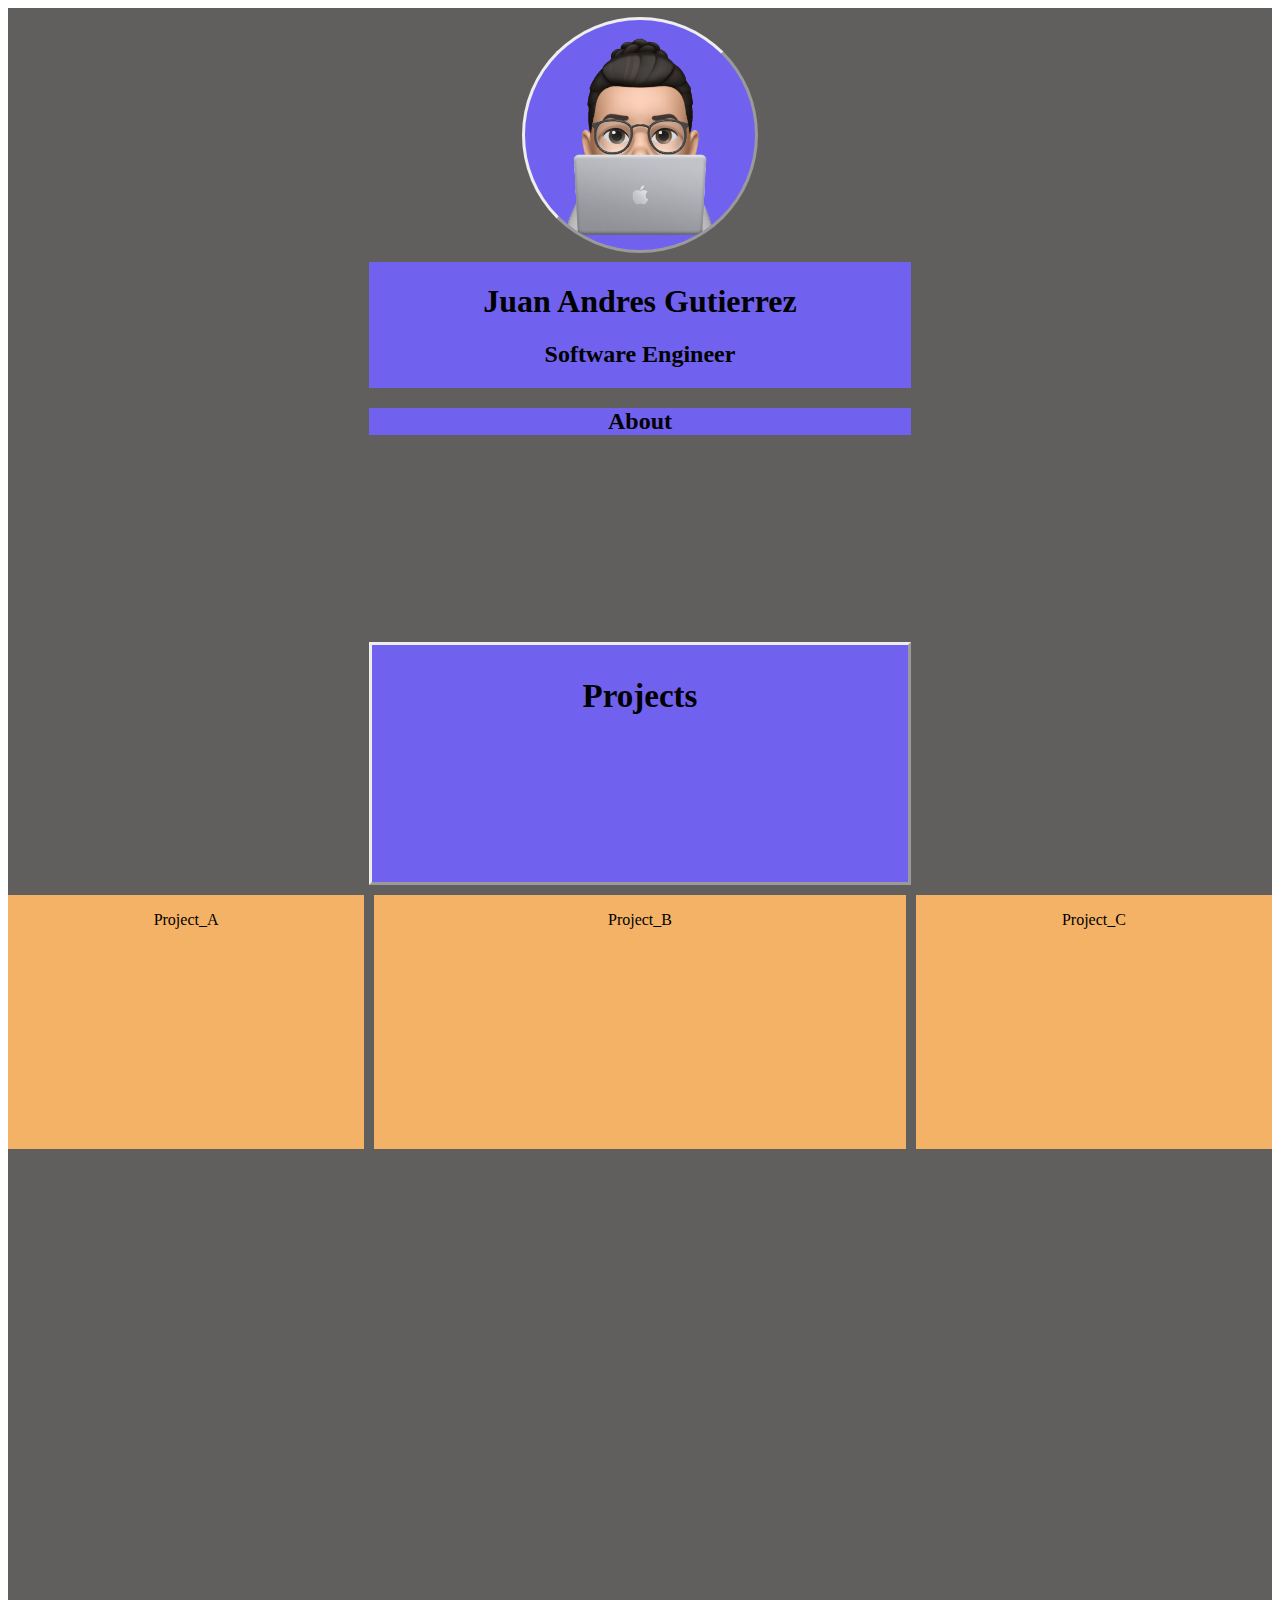
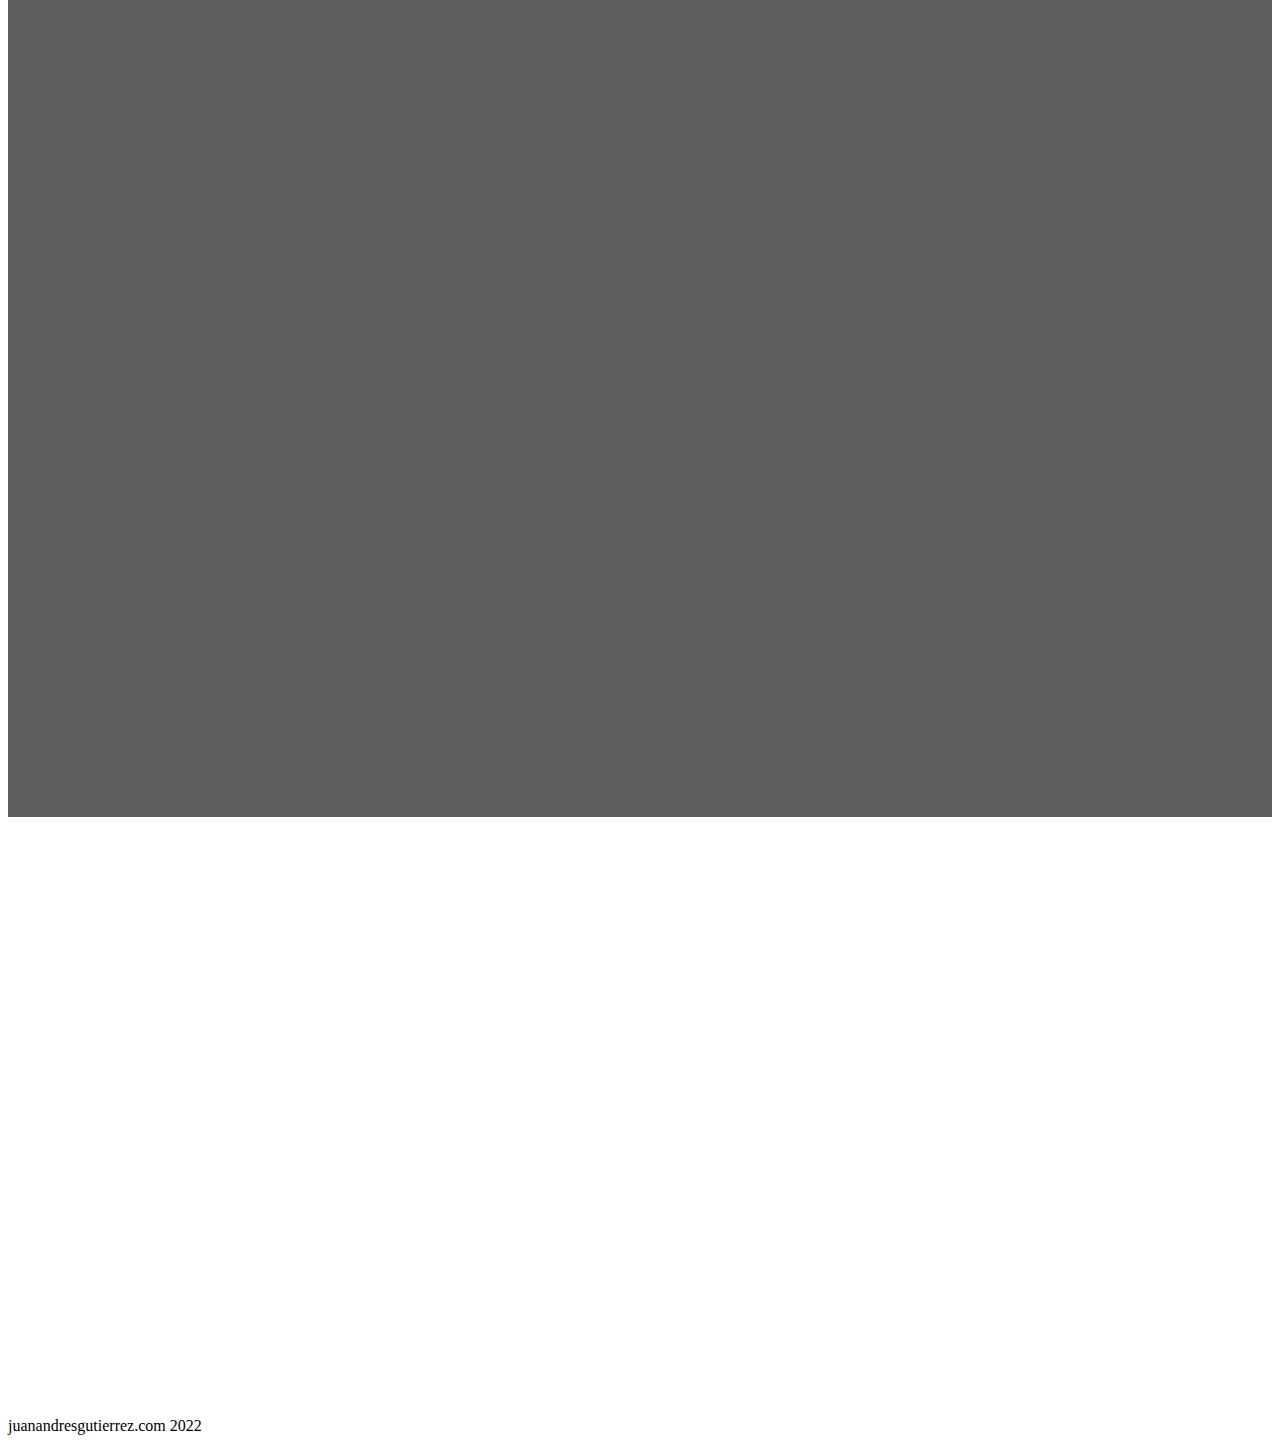
==== index.html @ ee08c2af "project-update 12:22am" ====
<!DOCTYPE html>
<html lang="en">
  <head>
    <meta charset="UTF-8" />
    <meta http-equiv="X-UA-Compatible" content="IE=edge" />
    <meta name="viewport" content="width=device-width, initial-scale=1.0" />
    <!-- fontawesome link -->
    <link rel="stylesheet" href="https://use.fontawesome.com/releases/v5.2.0/css/all.css" />
    <link rel="stylesheet" href="https://maxcdn.bootstrapcdn.com/font-awesome/4.7.0/css/font-awesome.min.css" />
    <link rel="stylesheet" href="style.css" />
    <link rel="stylesheet" href="responsive.css" />

    <title>Juan Andres</title>
  </head>
  <body>
    <!-- Create NavBar -->
    <header>
      <nav class="navbar">
        <li class="navbutton">Projects</li>
        <li class="navbutton">About</li>
        <li class="navbutton">Contact</li>
      </nav>
      <i class="fas fa-bars fa-2x"></i>
    </header>

    <main class="main-content">
      <!-- Profile Photo goes here. -->
      <div class="imagecontainer">
        <img src="images/memoji.png" alt="Avatar" />
      </div>
      <!-- Banner with Name and Title. -->
      <div class="namebanner">
        <h1 class="name">Juan Andres Gutierrez</h1>
        <h2 class="seititle">Software Engineer</h2>
      </div>
      <div class="aboutcontainer"><h2 class="about">About</h2></div>

      <div class="projectsbox">
        <h3>Projects</h3>
      </div>
      <div class="project1">
        <p>Project_A</p>
      </div>
      <div class="project2">
        <p>Project_B</p>
      </div>
      <div class="project3">
        <p>Project_C</p>
      </div>
    </main>
    <footer>juanandresgutierrez.com <span>2022</span></footer>
    <script
      src="https://code.jquery.com/jquery-3.6.0.slim.min.js"
      integrity="sha256-u7e5khyithlIdTpu22PHhENmPcRdFiHRjhAuHcs05RI="
      crossorigin="anonymous"
    ></script>
  </body>
</html>
---- style.css ----
/* My Color Palette  */

body {
  --lavender-blue: #cbc5eaff;
  --medium-slate-blue: #7161efff;
  --davys-grey: #605f5eff;
  --maize-crayola: #ffcf56ff;
  --mellow-apricot: #f4b266ff;
}
header {
  margin: 1px;
}
/* Navigation Bar */
.navbar {
  background-color: var(--medium-slate-blue);
  font-size: 20px;
  display: flex;
  flex-direction: row;
  text-align: center;
  list-style: none;
}
li {
  margin: 10px;
  padding-left: 3px;
  padding-right: 3px;
  background-color: var(--mellow-apricot);
}

/* Main container */

main {
  background-color: var(--davys-grey);
  display: grid;
  grid-template-columns: 2fr 3fr 2fr;
  grid-template-rows: 2fr 1fr 2fr 2fr 2fr 2fr 2fr 2fr 2fr 2fr;
  margin-bottom: 600px;
}
/* *****************************************/
/* Image Container. */
img {
  border-style: outset;
  border-radius: 50%;
  height: 230px;
  background-color: var(--medium-slate-blue);
}
.imagecontainer {
  grid-column: 2 / 3;
  grid-row: 1 / 2;
  display: flex;
  justify-content: center;
  align-items: center;
}
/* ***********************Banner********************* */
.namebanner {
  grid-column: 2 / 3;
  grid-row: 2 / 3;
  text-align: center;
  background-color: var(--medium-slate-blue);
}

/* *********************About*********************** */
.aboutcontainer {
  grid-column: 2 / 3;
  grid-row: 3 / 4;
}
.about {
  text-align: center;
  background-color: var(--medium-slate-blue);
}
/* **********************Project Section************** */
.projectsbox {
  grid-column: 2 / 3;
  grid-row: 4 / 5;
  text-align: center;
  background-color: var(--medium-slate-blue);
  border-style: outset;
  margin-bottom: 10px;
}

h3 {
  font-size: 33px;
}
.project1 {
  grid-column: 1 / 2;
  grid-row: 5 / 6;
  text-align: center;
  background-color: var(--mellow-apricot);
  margin-right: 5px;
}

.project2 {
  grid-column: 2 / 3;
  grid-row: 5 / 6;
  text-align: center;
  background-color: var(--mellow-apricot);
  margin-left: 5px;
  margin-right: 5px;
}
.project3 {
  grid-column: 3 / 4;
  grid-row: 5 / 6;
  text-align: center;
  background-color: var(--mellow-apricot);
  margin-left: 5px;
}
/* ******************************************************** */
/* Famburguer */
 .navbar{
    display: none;

 }
 i.fas.fa-bars{
  display: none;
}
---- responsive.css ----
/* responsive */

/* MOBILE  */
@media screen and (max-width: 425px) {
  .main-content .project1 {
    grid-column: 2 / 3;
    grid-row: 5/ 6;
    margin-right: 0px;
    margin-bottom: 5px;
  }
  .main-content .project2 {
    grid-column: 2 / 3;
    grid-row: 6 / 7;
    margin-left: 0px;
    margin-right: 0px;
    margin-top: 5px;
    margin-bottom: 5px;
  }
  .main-content .project3 {
    grid-column: 2 / 3;
    grid-row: 7/ 8;
    margin-left: 0px;
    margin-top: 5px;
  }
  
i.fas.fa-bars {
    display: block;
  }
  
  .navbar {
    display: none;
  }

/* closing tag */
}
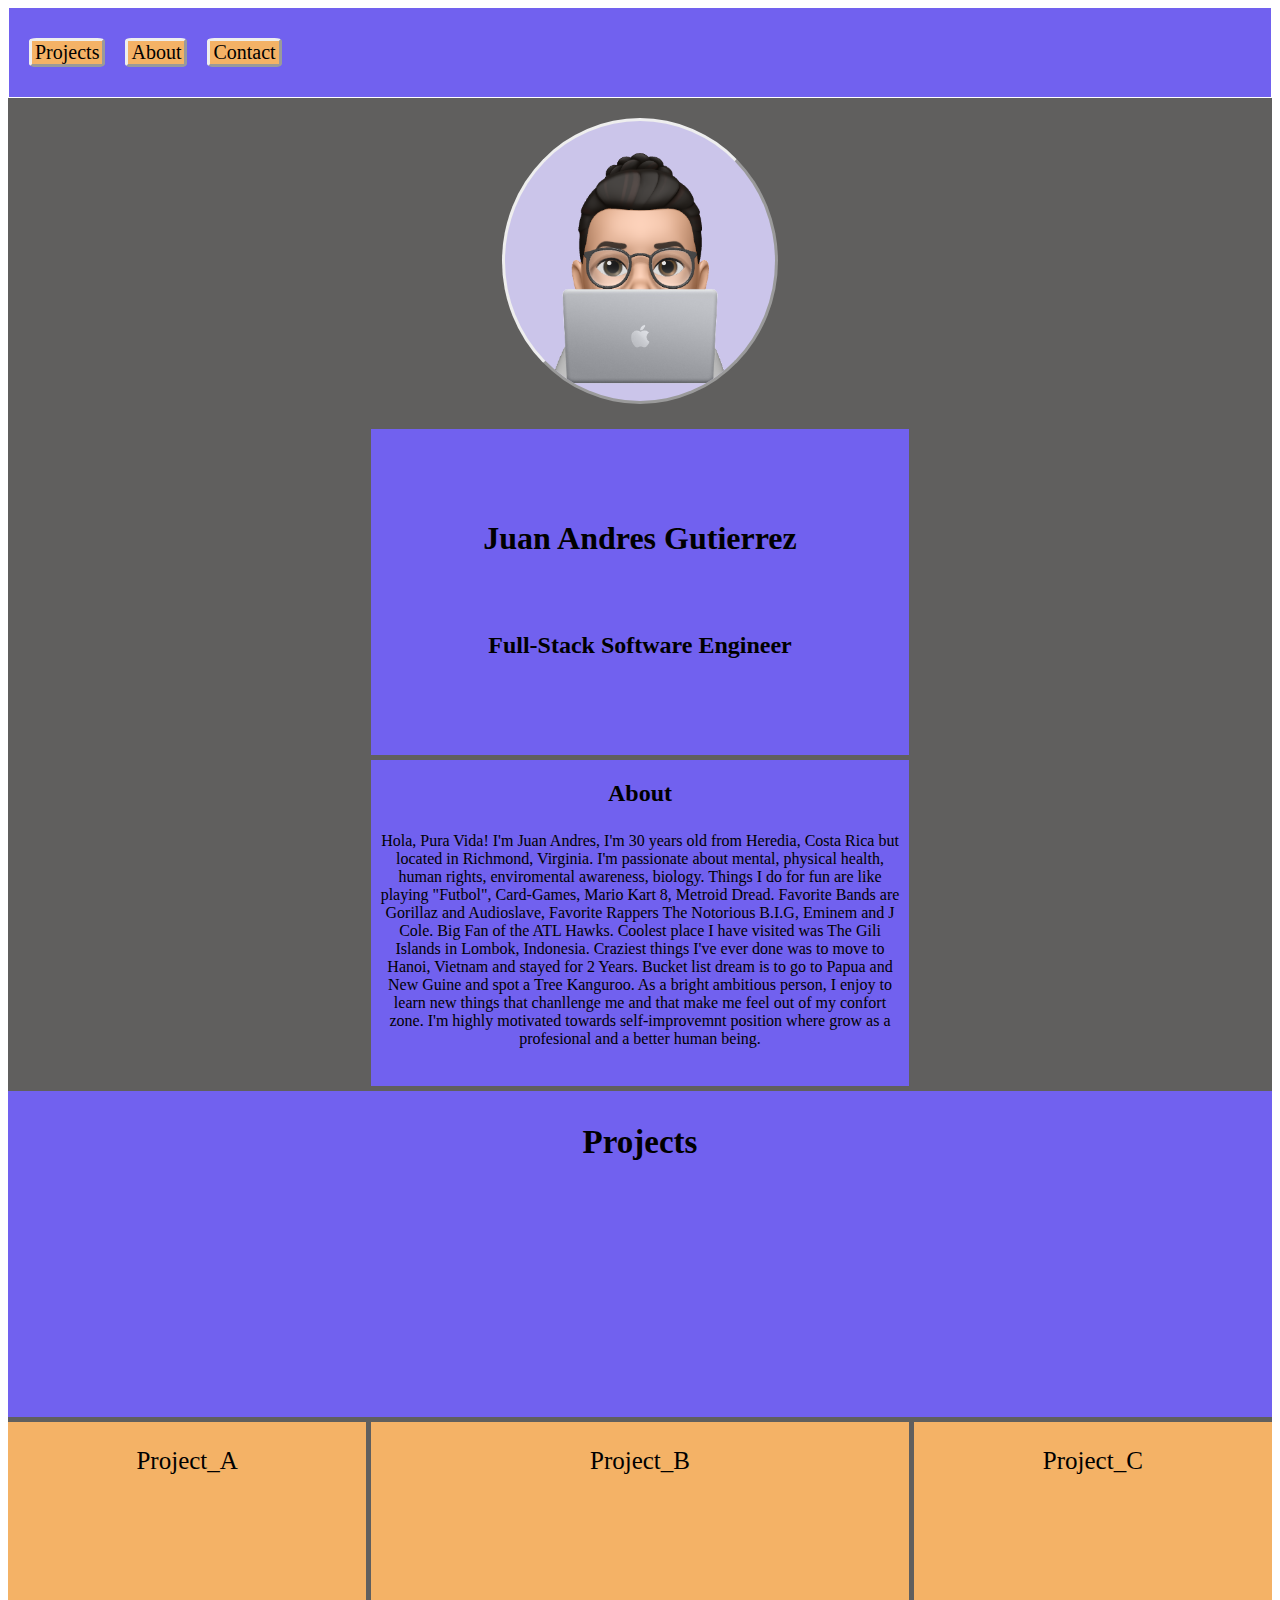
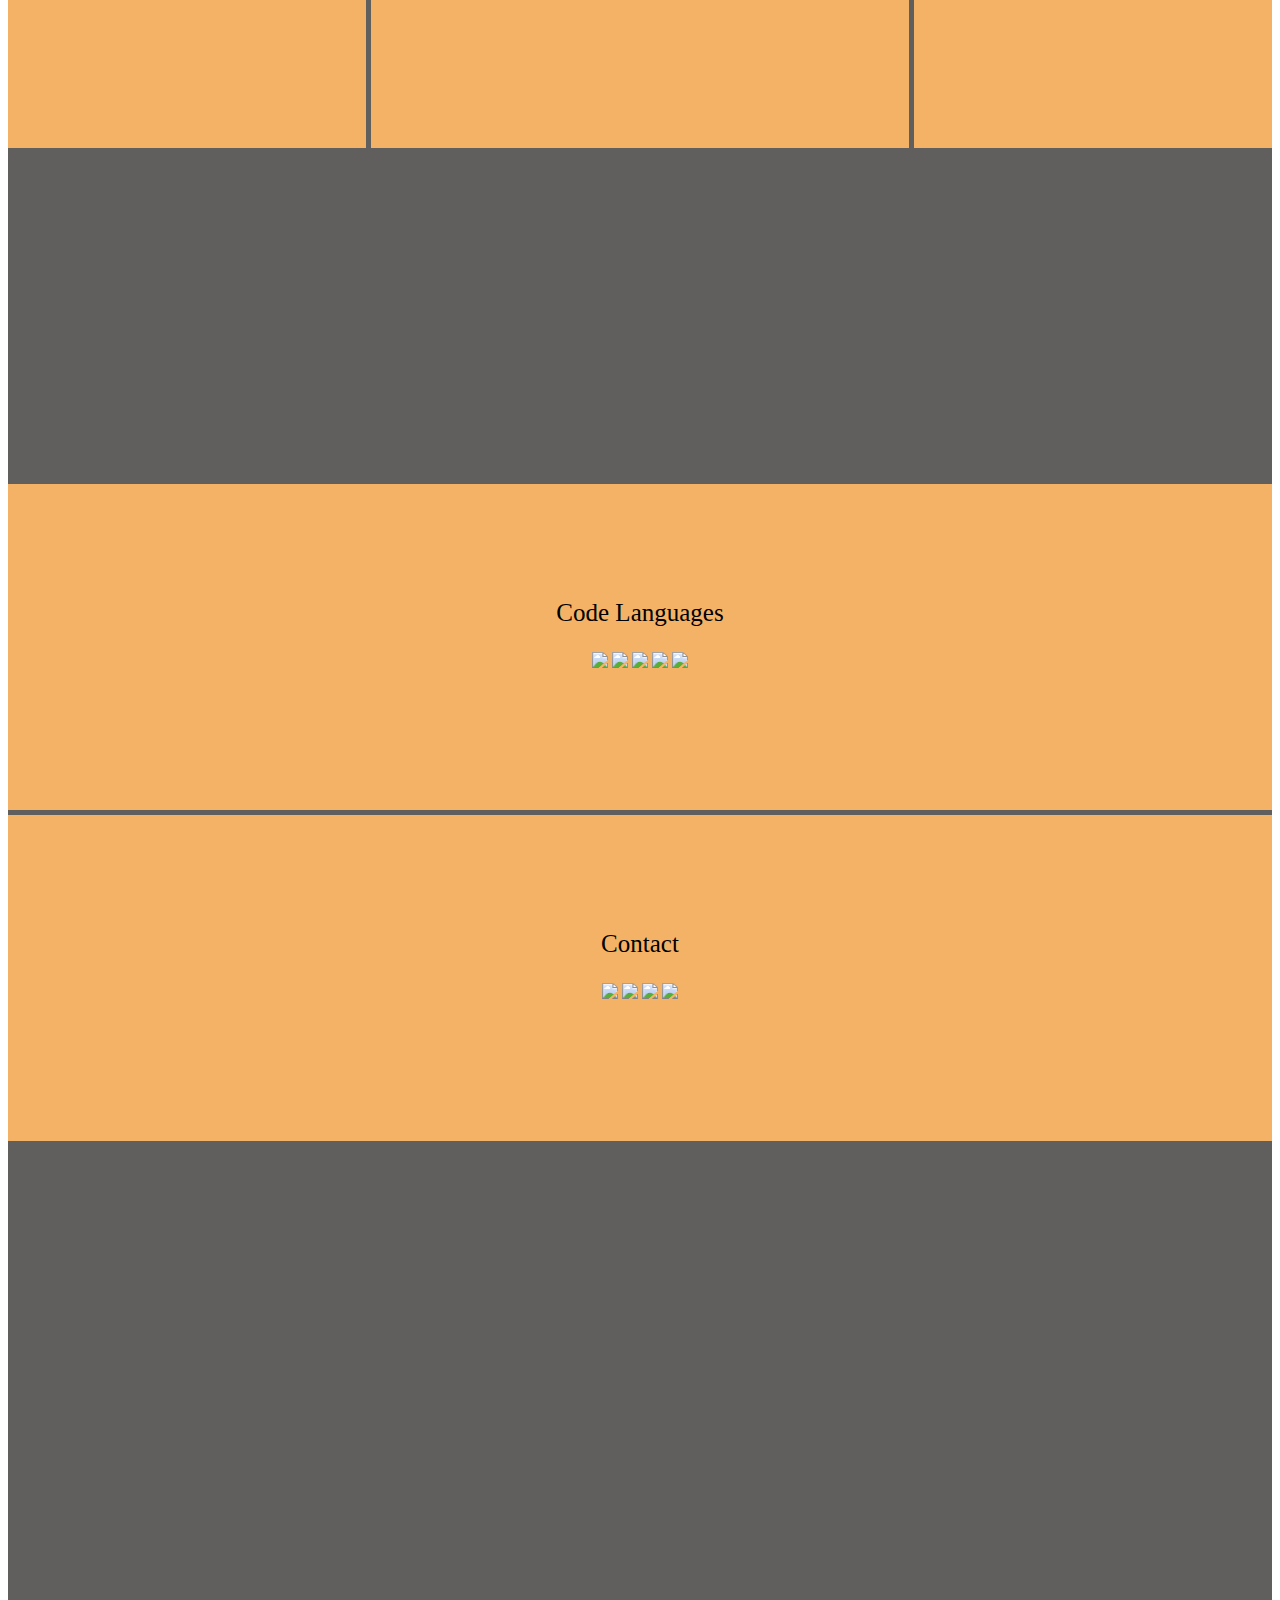
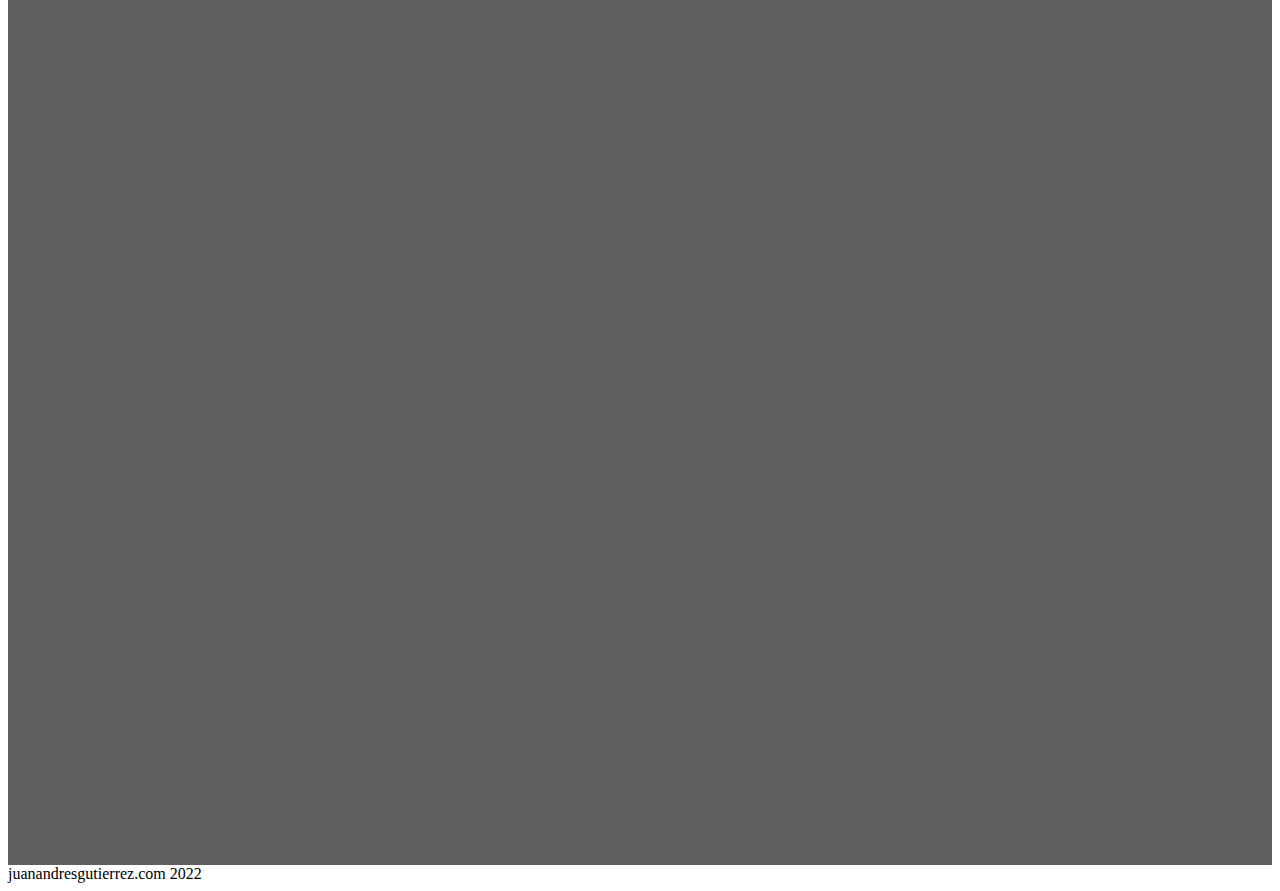
==== commit b4d11e42: "fileupdate230am" ====
--- a/index.html
+++ b/index.html
@@ -4,9 +4,19 @@
     <meta charset="UTF-8" />
     <meta http-equiv="X-UA-Compatible" content="IE=edge" />
     <meta name="viewport" content="width=device-width, initial-scale=1.0" />
+    <!-- Font Links -->
+<link rel="preconnect" href="https://fonts.googleapis.com">
+<link rel="preconnect" href="https://fonts.gstatic.com" crossorigin>
+<link href="https://fonts.googleapis.com/css2?family=Londrina+Shadow&display=swap" rel="stylesheet">
     <!-- fontawesome link -->
-    <link rel="stylesheet" href="https://use.fontawesome.com/releases/v5.2.0/css/all.css" />
-    <link rel="stylesheet" href="https://maxcdn.bootstrapcdn.com/font-awesome/4.7.0/css/font-awesome.min.css" />
+    <link
+      rel="stylesheet"
+      href="https://use.fontawesome.com/releases/v5.2.0/css/all.css"
+    />
+    <link
+      rel="stylesheet"
+      href="https://maxcdn.bootstrapcdn.com/font-awesome/4.7.0/css/font-awesome.min.css"
+    />
     <link rel="stylesheet" href="style.css" />
     <link rel="stylesheet" href="responsive.css" />
 
@@ -26,15 +36,21 @@
     <main class="main-content">
       <!-- Profile Photo goes here. -->
       <div class="imagecontainer">
-        <img src="images/memoji.png" alt="Avatar" />
+        <img id="memoji" src="images/memoji.png" alt="Avatar" />
       </div>
       <!-- Banner with Name and Title. -->
       <div class="namebanner">
         <h1 class="name">Juan Andres Gutierrez</h1>
-        <h2 class="seititle">Software Engineer</h2>
+        <h2 class="seititle">Full-Stack Software Engineer</h2>
       </div>
-      <div class="aboutcontainer"><h2 class="about">About</h2></div>
-
+      <!-- About Section -->
+      <div class="aboutcontainer">
+        <h2 class="about">About</h2>
+        <p class="about-content">
+          Hola, Pura Vida! I'm Juan Andres, I'm 30 years old from Heredia, Costa Rica but located in Richmond, Virginia. I'm passionate about mental, physical health, human rights, enviromental awareness, biology. Things I do for fun are like playing "Futbol", Card-Games, Mario Kart 8, Metroid Dread. Favorite Bands are Gorillaz and Audioslave, Favorite Rappers The Notorious B.I.G, Eminem and J Cole. Big Fan of the ATL Hawks. Coolest place I have visited was The Gili Islands in Lombok, Indonesia. Craziest things I've ever done was to move to Hanoi, Vietnam and stayed for 2 Years. Bucket list dream is to go to Papua and New Guine and spot a Tree Kanguroo. As a bright ambitious person, I enjoy to learn new things that chanllenge me and that make me feel out of my confort zone. I'm highly motivated towards self-improvemnt position where grow as a profesional and a better human being. 
+          </p>
+      </div>
+      <!-- Projects Section -->
       <div class="projectsbox">
         <h3>Projects</h3>
       </div>
@@ -47,7 +63,30 @@
       <div class="project3">
         <p>Project_C</p>
       </div>
+      <!-- Skills Section and Icons. -->
+      <div class="toolbox-container">
+        <p class="toolbox">Code Languages</p>
+        <img class="css" src="images/css.png">
+        <img class="html" src="images/html.png">
+        <img class="jquery" src="images/jquery.png">
+        <img class="javascript" src="images/javascript1.png">
+        <img class="translation" src="images/translation1.png">
+
+
+
+      </div>
+      <!-- Contact and Social Media Icons. -->
+
+      <div class="contact-container">
+        <p class="contact">Contact</p>
+        <img class="contact-icon" src="images/smartphone.png"></i>
+    
+      <img  class="contact-icon" src="images/gmail.png"></i>
+      <img class="linkedin" src="images/linkedin.png">
+      <img class="github" src="images/github.png">
+      </div>
     </main>
+
     <footer>juanandresgutierrez.com <span>2022</span></footer>
     <script
       src="https://code.jquery.com/jquery-3.6.0.slim.min.js"
--- a/style.css
+++ b/style.css
@@ -1,5 +1,6 @@
+
+                                                                          /* MOBILE DEFAULT DESIGN*/
 /* My Color Palette  */
-
 body {
   --lavender-blue: #cbc5eaff;
   --medium-slate-blue: #7161efff;
@@ -9,39 +10,44 @@
 }
 header {
   margin: 1px;
+  background-color: var(--medium-slate-blue);
+  padding-top: 10px;
+  padding-bottom: 10px;
 }
-/* Navigation Bar */
 .navbar {
   background-color: var(--medium-slate-blue);
   font-size: 20px;
-  display: flex;
+  display: none;
   flex-direction: row;
   text-align: center;
   list-style: none;
+  padding: 10px;
 }
+/* Navigation Bar Bottoms */
 li {
   margin: 10px;
   padding-left: 3px;
   padding-right: 3px;
   background-color: var(--mellow-apricot);
+  border-style: outset;
+  border-radius: 10%;
 }
-
-/* Main container */
-
-main {
-  background-color: var(--davys-grey);
-  display: grid;
-  grid-template-columns: 2fr 3fr 2fr;
-  grid-template-rows: 2fr 1fr 2fr 2fr 2fr 2fr 2fr 2fr 2fr 2fr;
-  margin-bottom: 600px;
+/* Hamburguer menu */
+.fa-bars{
+ color:var(--mellow-apricot);
+ font-size: 50px;
+ background-color: var(--medium-slate-blue);
+ padding: 10px
 }
 /* *****************************************/
 /* Image Container. */
-img {
+#memoji {
   border-style: outset;
   border-radius: 50%;
-  height: 230px;
-  background-color: var(--medium-slate-blue);
+  height: 30vh;
+  background-color: var(--lavender-blue);
+  height: 30vh;
+  padding-top: 10px;
 }
 .imagecontainer {
   grid-column: 2 / 3;
@@ -49,6 +55,8 @@
   display: flex;
   justify-content: center;
   align-items: center;
+  padding-top: 20px;
+  padding-bottom: 20px;
 }
 /* ***********************Banner********************* */
 .namebanner {
@@ -56,16 +64,28 @@
   grid-row: 2 / 3;
   text-align: center;
   background-color: var(--medium-slate-blue);
+  align-items: center;
+  font-family: 'Permanent Marker';
+  
 }
-
+.name{
+  padding-top: 70px;
+  height: 10vh;
+  
+}
 /* *********************About*********************** */
 .aboutcontainer {
   grid-column: 2 / 3;
   grid-row: 3 / 4;
+  background-color: var(--medium-slate-blue);
 }
 .about {
   text-align: center;
-  background-color: var(--medium-slate-blue);
+  
+}
+.about-content{
+  text-align: center;
+  padding: 5px;
 }
 /* **********************Project Section************** */
 .projectsbox {
@@ -73,45 +93,66 @@
   grid-row: 4 / 5;
   text-align: center;
   background-color: var(--medium-slate-blue);
-  border-style: outset;
-  margin-bottom: 10px;
+  grid-gap: 5px;
 }
 
 h3 {
   font-size: 33px;
 }
-.project1 {
-  grid-column: 1 / 2;
-  grid-row: 5 / 6;
-  text-align: center;
-  background-color: var(--mellow-apricot);
-  margin-right: 5px;
+
+
+/* Main Container */
+.main-content {
+  background-color: var(--davys-grey);
+  display: grid;
+  grid-template-columns: 2fr 3fr 2fr;
+  grid-template-rows: repeat(12, 2fr);
+  grid-gap: 5px;
 }
 
-.project2 {
+.project1 {
   grid-column: 2 / 3;
   grid-row: 5 / 6;
   text-align: center;
   background-color: var(--mellow-apricot);
-  margin-left: 5px;
-  margin-right: 5px;
+  font-size: 25px;
+}
+.project2 {
+  grid-column: 2 / 3;
+  grid-row: 6 / 7;
+  text-align: center;
+  background-color: var(--mellow-apricot);
+  font-size: 25px;
 }
 .project3 {
-  grid-column: 3 / 4;
-  grid-row: 5 / 6;
+  grid-column: 2 / 3;
+  grid-row: 7 / 8;
   text-align: center;
   background-color: var(--mellow-apricot);
-  margin-left: 5px;
+  font-size: 25px;
 }
-/* ******************************************************** */
-/* Famburguer */
- .navbar{
-    display: none;
-
- }
- i.fas.fa-bars{
-  display: none;
+/*<!-- Skills Section and Icons. --> */
+/* I need to add all the icons for the skills */
+.toolbox-container{
+  grid-column: 2 / 3;
+  grid-row: 8 / 9;
+  text-align: center;
+  background-color: var(--mellow-apricot);
+  padding-top: 20vh;
+} 
+.toolbox{
+ font-size: 25px;
 }
-
-
-
+.contact-container{
+  grid-column: 2 / 3;
+  grid-row: 9 / 10;
+  text-align: center;
+  background-color: var(--mellow-apricot);
+  padding-top: 20vh;
+}
+.contact{
+  font-size: 25px;
+}
+.contact-icon{
+  display: visible;
+}
--- a/responsive.css
+++ b/responsive.css
@@ -1,35 +1,53 @@
-/* responsive */
+/* This file contains all the responsive elements */
+/* TABLET */
+@media only screen and (min-width: 768px) {
+  /* HIDE THE HAMBURGER NAV BAR */
 
-/* MOBILE  */
-@media screen and (max-width: 425px) {
-  .main-content .project1 {
-    grid-column: 2 / 3;
-    grid-row: 5/ 6;
-    margin-right: 0px;
-    margin-bottom: 5px;
+  .navbar {
+    background-color: var(--medium-slate-blue);
+    font-size: 20px;
+    display: flex;
+    flex-direction: row;
+    text-align: center;
+    list-style: none;
   }
-  .main-content .project2 {
-    grid-column: 2 / 3;
-    grid-row: 6 / 7;
-    margin-left: 0px;
-    margin-right: 0px;
-    margin-top: 5px;
-    margin-bottom: 5px;
-  }
-  .main-content .project3 {
-    grid-column: 2 / 3;
-    grid-row: 7/ 8;
-    margin-left: 0px;
-    margin-top: 5px;
-  }
-  
-i.fas.fa-bars {
-    display: block;
-  }
-  
-  .navbar {
+  .fa-bars {
     display: none;
   }
+  .project1 {
+    grid-column: 1 / 2;
+    grid-row: 5 / 6;
+    grid-gap: 5px;
+  }
 
-/* closing tag */
-}+  .project2 {
+    grid-column: 2 / 3;
+    grid-row: 5 / 6;
+    text-align: center;
+    background-color: var(--mellow-apricot);
+    grid-gap: 5px;
+  }
+  .project3 {
+    grid-column: 3 / 4;
+    grid-row: 5 / 6;
+    text-align: center;
+    background-color: var(--mellow-apricot);
+    grid-gap: 5px;
+  }
+}
+/* DESKTOP */
+@media only screen and (min-width: 992px) {
+  .projectsbox {
+    grid-column: 1 / 4;
+  }
+  .toolbox-container {
+    grid-column: 1 / 4;
+    grid-row: 7 / 8;
+    padding-top: 10vh;
+  }
+  .contact-container {
+    grid-column: 1 / 4;
+    grid-row: 8 / 9;
+    padding-top: 10vh;
+  }
+}
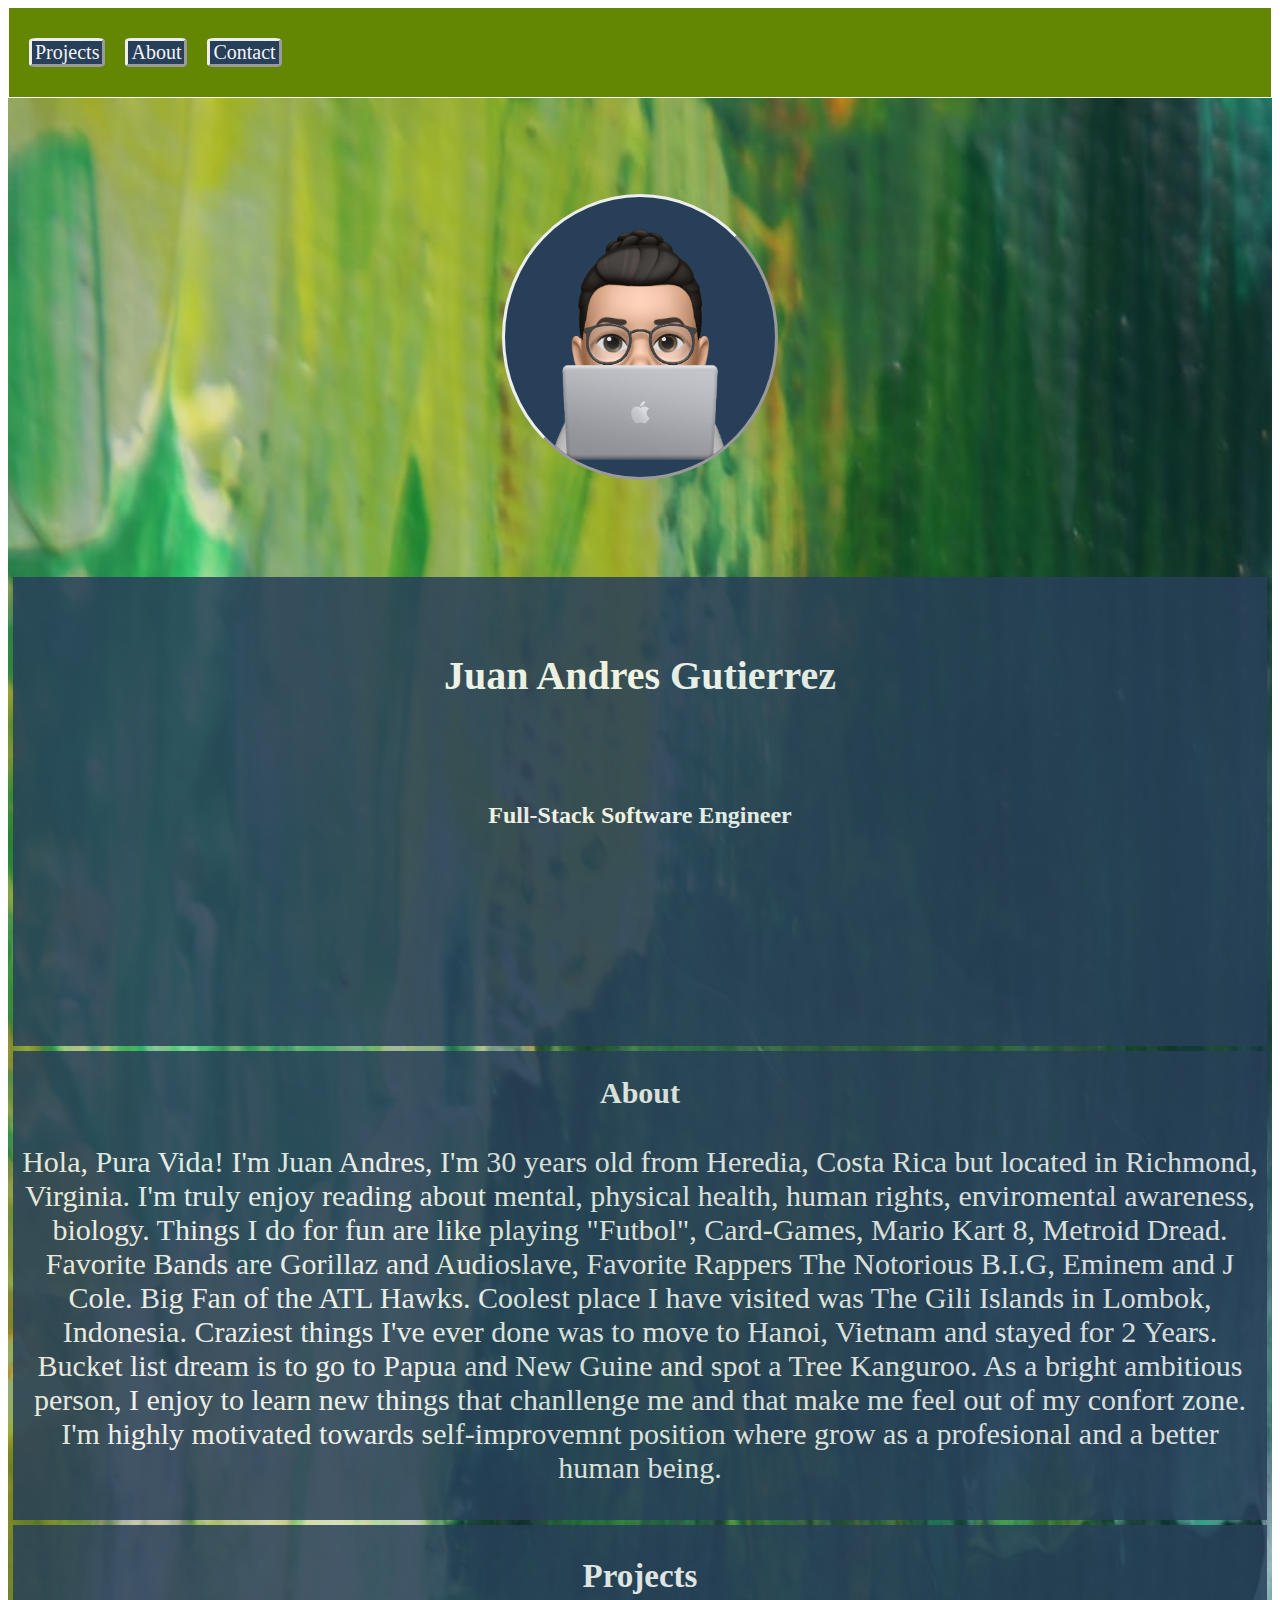
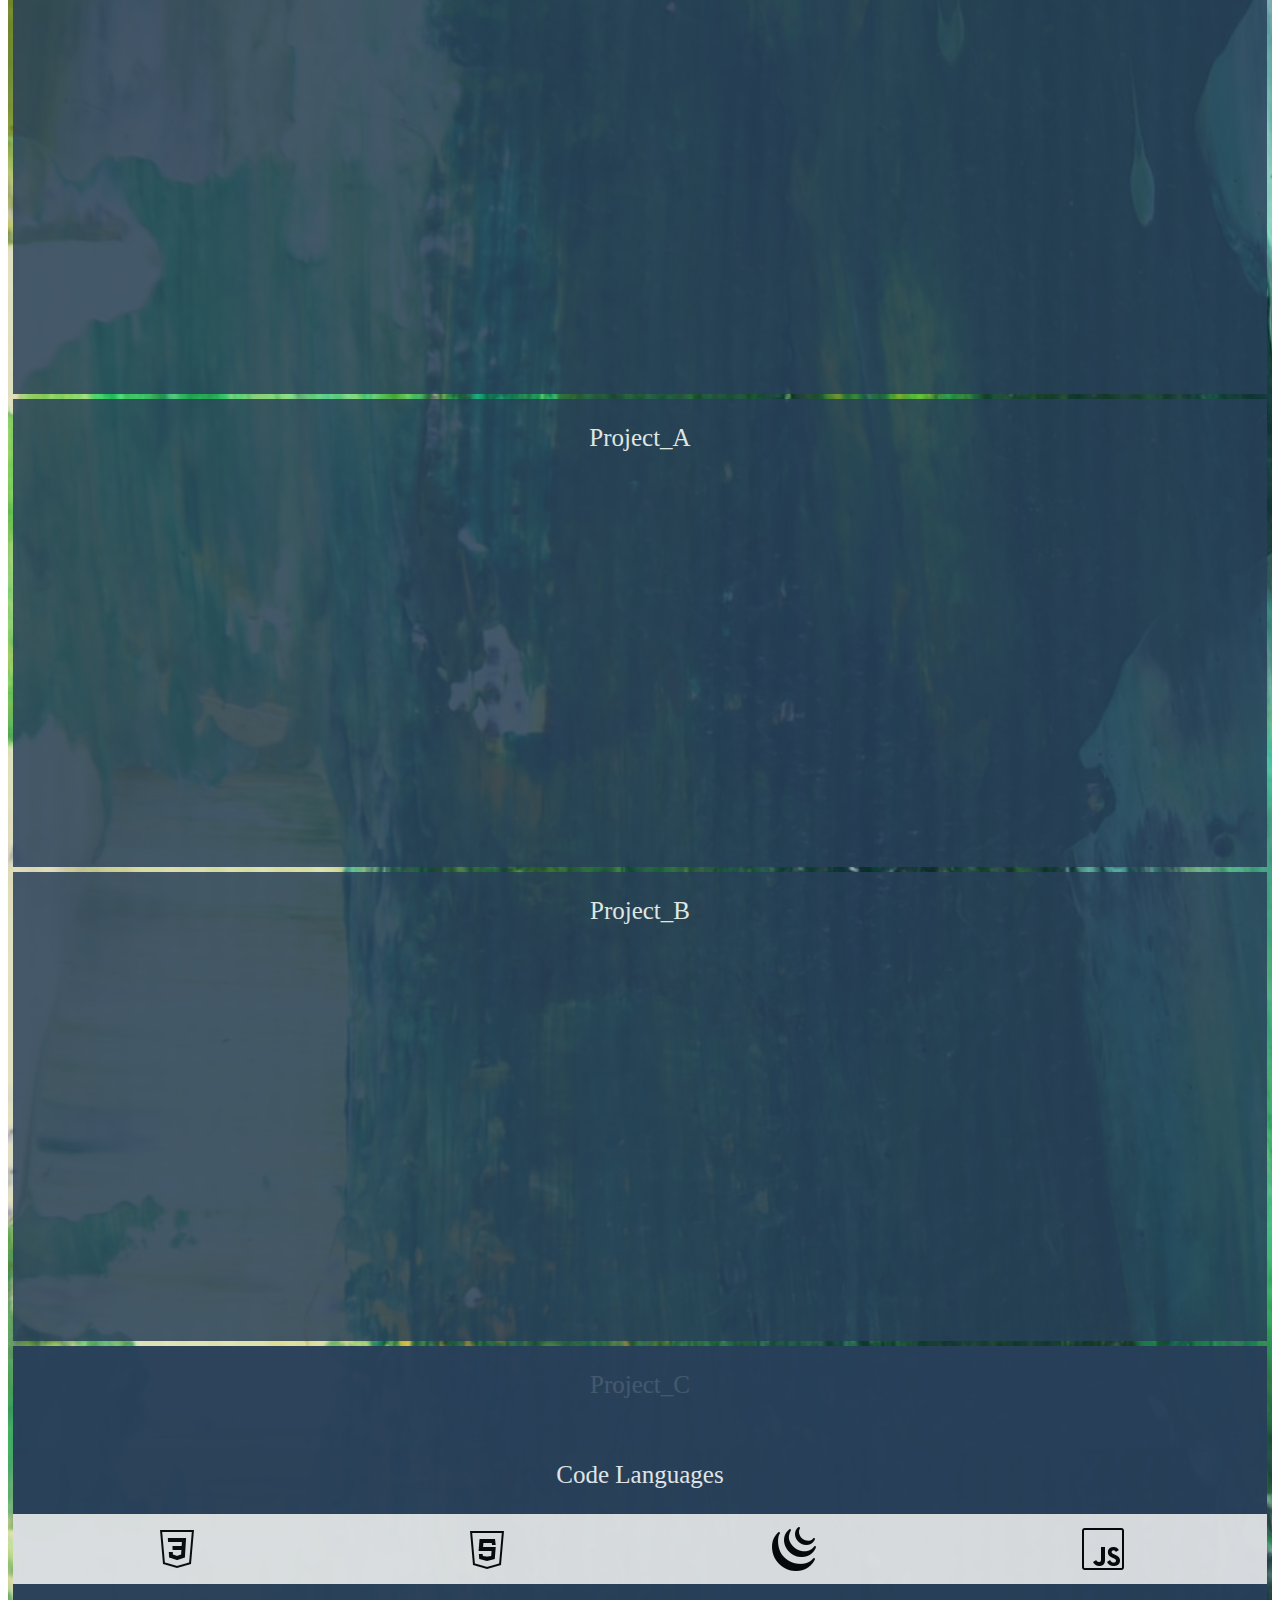
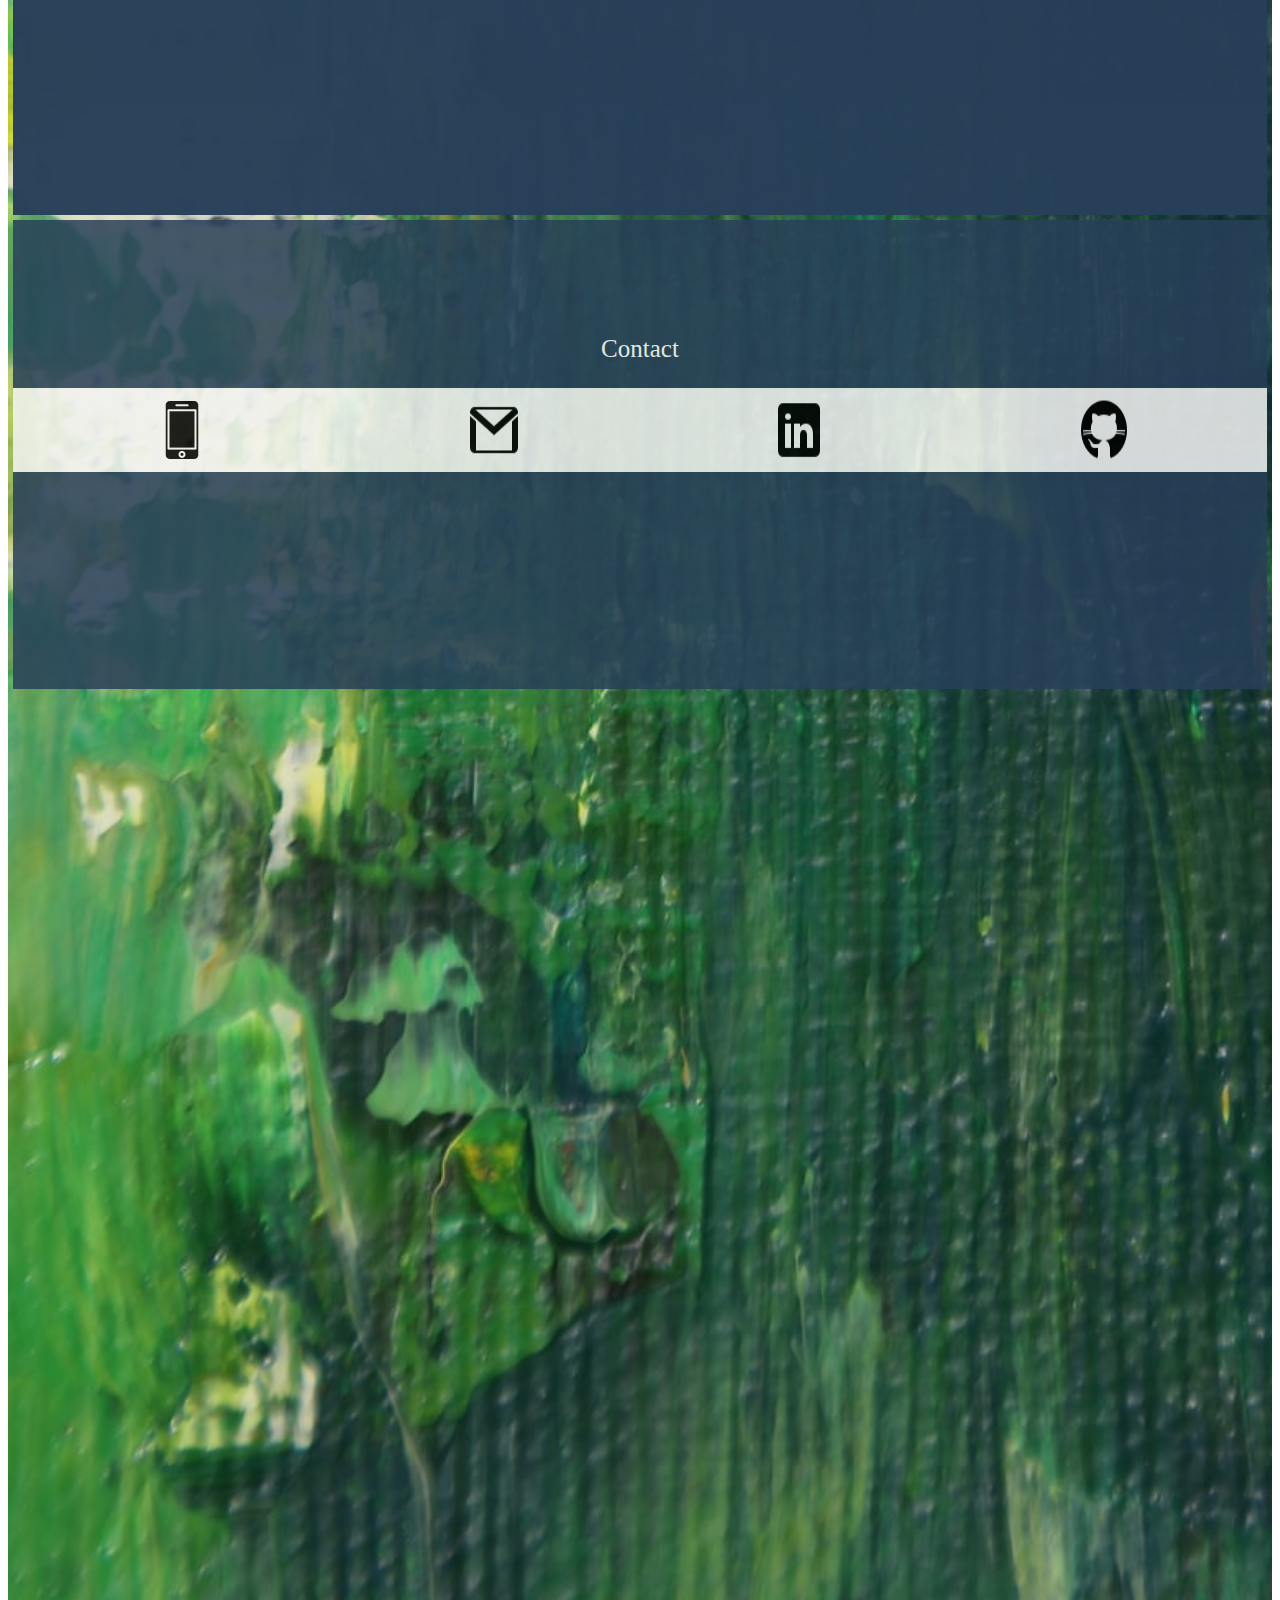
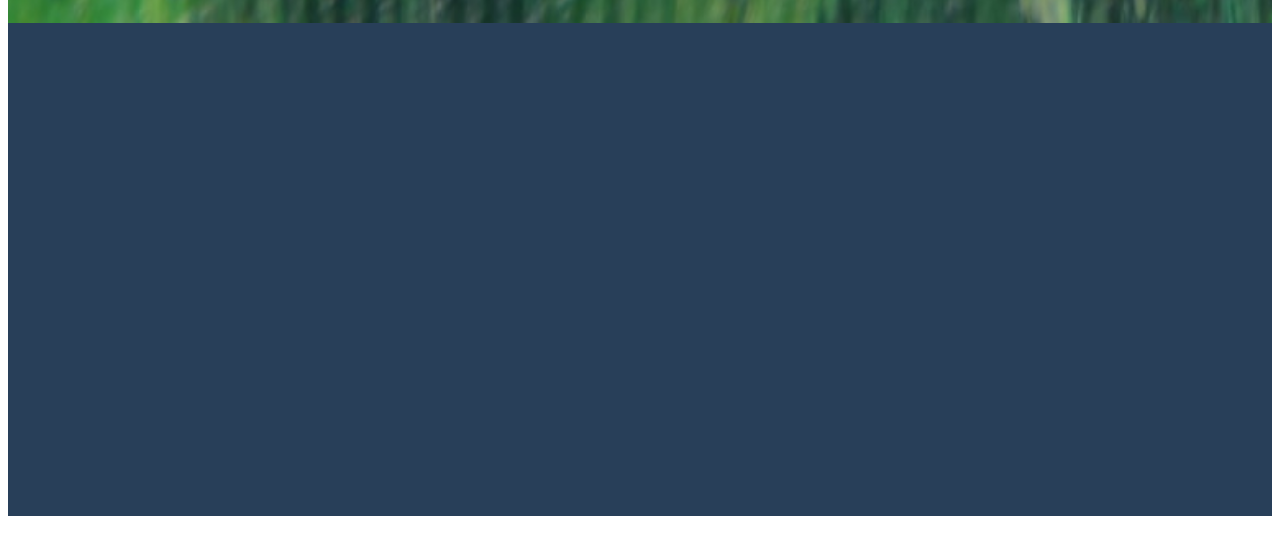
==== commit a9bd9426: "initial-commit" ====
--- a/index.html
+++ b/index.html
@@ -5,9 +5,8 @@
     <meta http-equiv="X-UA-Compatible" content="IE=edge" />
     <meta name="viewport" content="width=device-width, initial-scale=1.0" />
     <!-- Font Links -->
-<link rel="preconnect" href="https://fonts.googleapis.com">
-<link rel="preconnect" href="https://fonts.gstatic.com" crossorigin>
-<link href="https://fonts.googleapis.com/css2?family=Londrina+Shadow&display=swap" rel="stylesheet">
+    
+
     <!-- fontawesome link -->
     <link
       rel="stylesheet"
@@ -23,7 +22,8 @@
     <title>Juan Andres</title>
   </head>
   <body>
-    <!-- Create NavBar -->
+    
+     <!-- Create NavBar -->
     <header>
       <nav class="navbar">
         <li class="navbutton">Projects</li>
@@ -34,6 +34,7 @@
     </header>
 
     <main class="main-content">
+      
       <!-- Profile Photo goes here. -->
       <div class="imagecontainer">
         <img id="memoji" src="images/memoji.png" alt="Avatar" />
@@ -47,7 +48,7 @@
       <div class="aboutcontainer">
         <h2 class="about">About</h2>
         <p class="about-content">
-          Hola, Pura Vida! I'm Juan Andres, I'm 30 years old from Heredia, Costa Rica but located in Richmond, Virginia. I'm passionate about mental, physical health, human rights, enviromental awareness, biology. Things I do for fun are like playing "Futbol", Card-Games, Mario Kart 8, Metroid Dread. Favorite Bands are Gorillaz and Audioslave, Favorite Rappers The Notorious B.I.G, Eminem and J Cole. Big Fan of the ATL Hawks. Coolest place I have visited was The Gili Islands in Lombok, Indonesia. Craziest things I've ever done was to move to Hanoi, Vietnam and stayed for 2 Years. Bucket list dream is to go to Papua and New Guine and spot a Tree Kanguroo. As a bright ambitious person, I enjoy to learn new things that chanllenge me and that make me feel out of my confort zone. I'm highly motivated towards self-improvemnt position where grow as a profesional and a better human being. 
+          Hola, Pura Vida! I'm Juan Andres, I'm 30 years old from Heredia, Costa Rica but located in Richmond, Virginia. I'm truly enjoy reading about mental, physical health, human rights, enviromental awareness, biology. Things I do for fun are like playing "Futbol", Card-Games, Mario Kart 8, Metroid Dread. Favorite Bands are Gorillaz and Audioslave, Favorite Rappers The Notorious B.I.G, Eminem and J Cole. Big Fan of the ATL Hawks. Coolest place I have visited was The Gili Islands in Lombok, Indonesia. Craziest things I've ever done was to move to Hanoi, Vietnam and stayed for 2 Years. Bucket list dream is to go to Papua and New Guine and spot a Tree Kanguroo. As a bright ambitious person, I enjoy to learn new things that chanllenge me and that make me feel out of my confort zone. I'm highly motivated towards self-improvemnt position where grow as a profesional and a better human being. 
           </p>
       </div>
       <!-- Projects Section -->
@@ -55,23 +56,24 @@
         <h3>Projects</h3>
       </div>
       <div class="project1">
-        <p>Project_A</p>
+        <p >Project_A</p>
       </div>
       <div class="project2">
         <p>Project_B</p>
       </div>
       <div class="project3">
         <p>Project_C</p>
-      </div>
+      
+    </div>
       <!-- Skills Section and Icons. -->
       <div class="toolbox-container">
         <p class="toolbox">Code Languages</p>
+        <div class="icon_container">
         <img class="css" src="images/css.png">
         <img class="html" src="images/html.png">
         <img class="jquery" src="images/jquery.png">
         <img class="javascript" src="images/javascript1.png">
-        <img class="translation" src="images/translation1.png">
-
+        </div>
 
 
       </div>
@@ -79,12 +81,13 @@
 
       <div class="contact-container">
         <p class="contact">Contact</p>
-        <img class="contact-icon" src="images/smartphone.png"></i>
-    
+      <div class="icon_container2">
+      <img class="contact-icon" src="images/smartphone.png"></i>
       <img  class="contact-icon" src="images/gmail.png"></i>
-      <img class="linkedin" src="images/linkedin.png">
-      <img class="github" src="images/github.png">
+      <img class="contact-icon" src="images/linkedin.png">
+      <img class="contact-icon" src="images/github.png">
       </div>
+
     </main>
 
     <footer>juanandresgutierrez.com <span>2022</span></footer>
@@ -93,5 +96,6 @@
       integrity="sha256-u7e5khyithlIdTpu22PHhENmPcRdFiHRjhAuHcs05RI="
       crossorigin="anonymous"
     ></script>
+    <script src="app.js"></script>
   </body>
 </html>
--- a/style.css
+++ b/style.css
@@ -1,21 +1,23 @@
-
-                                                                          /* MOBILE DEFAULT DESIGN*/
+/* ************************** */
+/* ***** MOBILE DEFAULT *******/
+/* ************************** */
 /* My Color Palette  */
 body {
-  --lavender-blue: #cbc5eaff;
-  --medium-slate-blue: #7161efff;
-  --davys-grey: #605f5eff;
-  --maize-crayola: #ffcf56ff;
-  --mellow-apricot: #f4b266ff;
+  --olive-drab-3: #648703ff;
+  --burnt-orange: #ba5000ff;
+  --blood-red: #630e00ff;
+  --citrine: #dcc610ff;
+  --indigo-dye: #283f59ff;
+  color: white;
 }
 header {
   margin: 1px;
-  background-color: var(--medium-slate-blue);
+  background-color: var(--olive-drab-3);
   padding-top: 10px;
   padding-bottom: 10px;
 }
 .navbar {
-  background-color: var(--medium-slate-blue);
+  background-color: va;
   font-size: 20px;
   display: none;
   flex-direction: row;
@@ -28,16 +30,20 @@
   margin: 10px;
   padding-left: 3px;
   padding-right: 3px;
-  background-color: var(--mellow-apricot);
+  background-color: var(--indigo-dye);
   border-style: outset;
   border-radius: 10%;
+  color: whitesmoke;
+}
+i {
+  margin: 4vw;
 }
 /* Hamburguer menu */
-.fa-bars{
- color:var(--mellow-apricot);
- font-size: 50px;
- background-color: var(--medium-slate-blue);
- padding: 10px
+.fa-bars {
+  color: var(--indigo-dye);
+  font-size: 50px;
+  background-color: var(--burnt-orange);
+  padding: 10px;
 }
 /* *****************************************/
 /* Image Container. */
@@ -45,7 +51,7 @@
   border-style: outset;
   border-radius: 50%;
   height: 30vh;
-  background-color: var(--lavender-blue);
+  background-color: var(--indigo-dye);
   height: 30vh;
   padding-top: 10px;
 }
@@ -63,96 +69,132 @@
   grid-column: 2 / 3;
   grid-row: 2 / 3;
   text-align: center;
-  background-color: var(--medium-slate-blue);
+  background-color: var(--indigo-dye);
   align-items: center;
-  font-family: 'Permanent Marker';
-  
-}
-.name{
+  opacity: 85%;
+}
+.seititle{
+  margin-top: 60px;
+}
+.name {
   padding-top: 70px;
   height: 10vh;
-  
 }
 /* *********************About*********************** */
 .aboutcontainer {
   grid-column: 2 / 3;
   grid-row: 3 / 4;
-  background-color: var(--medium-slate-blue);
+  background-color: var(--indigo-dye);
+  opacity: 85%;
+  color:whitesmoke;
 }
 .about {
   text-align: center;
   
 }
-.about-content{
+.about-content {
   text-align: center;
   padding: 5px;
+  font-size: 14px;
+  
 }
 /* **********************Project Section************** */
 .projectsbox {
   grid-column: 2 / 3;
   grid-row: 4 / 5;
   text-align: center;
-  background-color: var(--medium-slate-blue);
+  background-color: var(--indigo-dye);
   grid-gap: 5px;
+  opacity: 85%;
 }
 
 h3 {
   font-size: 33px;
 }
-
+.about-content {
+  background-color: var(--indigo-dye);
+  
+}
 
 /* Main Container */
 .main-content {
-  background-color: var(--davys-grey);
+  background-image: url(images/paul-blenkhorn-gkKI23ZeaHM-unsplash.jpg);
+  background-size: 200vh;
   display: grid;
   grid-template-columns: 2fr 3fr 2fr;
-  grid-template-rows: repeat(12, 2fr);
+  grid-template-rows: repeat(11, 2fr);
   grid-gap: 5px;
+  background-color: var(--indigo-dye);
+  padding: 5px;
 }
 
 .project1 {
   grid-column: 2 / 3;
   grid-row: 5 / 6;
   text-align: center;
-  background-color: var(--mellow-apricot);
-  font-size: 25px;
+  background-color: var(--indigo-dye);
+  font-size: 25px;
+  opacity: 85%;
 }
 .project2 {
   grid-column: 2 / 3;
   grid-row: 6 / 7;
   text-align: center;
-  background-color: var(--mellow-apricot);
-  font-size: 25px;
+  background-color: var(--indigo-dye);
+  font-size: 25px;
+  opacity: 85%;
 }
 .project3 {
   grid-column: 2 / 3;
   grid-row: 7 / 8;
   text-align: center;
-  background-color: var(--mellow-apricot);
-  font-size: 25px;
+  background-color: var(--indigo-dye);
+  font-size: 25px;
+  opacity: 85%;
 }
 /*<!-- Skills Section and Icons. --> */
 /* I need to add all the icons for the skills */
-.toolbox-container{
+.toolbox-container {
   grid-column: 2 / 3;
   grid-row: 8 / 9;
   text-align: center;
-  background-color: var(--mellow-apricot);
+  background-color: var(--indigo-dye);
   padding-top: 20vh;
-} 
-.toolbox{
- font-size: 25px;
-}
-.contact-container{
+  opacity: 85%;
+}
+.toolbox {
+  font-size: 25px;
+}
+
+.contact-container {
   grid-column: 2 / 3;
   grid-row: 9 / 10;
   text-align: center;
-  background-color: var(--mellow-apricot);
+  background-color: var(--indigo-dye);
   padding-top: 20vh;
-}
-.contact{
-  font-size: 25px;
-}
-.contact-icon{
+  opacity: 85%;
+  grid-column: 2 / 3;
+}
+.contact {
+  font-size: 25px;
+}
+.contact-icon {
   display: visible;
 }
+
+.toolbox-container .icon_container {
+  background-color: whitesmoke;
+  grid-column: 2 / 3;
+  padding: 10px;
+}
+.icon_container {
+  justify-content: space-around;
+  background-color: var(--indigo-dye);
+}
+.contact-container .icon_container2 {
+  background-color: whitesmoke;
+  display: flex;
+  justify-content: space-around;
+  grid-column: 2 / 3;
+  padding: 10px;
+}
--- a/responsive.css
+++ b/responsive.css
@@ -1,10 +1,13 @@
 /* This file contains all the responsive elements */
-/* TABLET */
+
+/* ************************** */
+/* ***** TABLET CUSTOM *******/
+/* ************************** */
 @media only screen and (min-width: 768px) {
   /* HIDE THE HAMBURGER NAV BAR */
 
   .navbar {
-    background-color: var(--medium-slate-blue);
+    background-color: (--olive-drab-3);
     font-size: 20px;
     display: flex;
     flex-direction: row;
@@ -14,29 +17,74 @@
   .fa-bars {
     display: none;
   }
+  /* Name and Title Section */
+  .name{
+    font-size: 40px;
+    margin: 5px;
+  }
+  .seititle{
+
+  }
+
+  /* About Section */
+  .aboutcontainer{
+    grid-column: 1/4;
+    font-size: 20px;
+  }
+  .about-content{
+    font-size: 20px;
+  }
+/* Projects Section */
   .project1 {
-    grid-column: 1 / 2;
+    grid-column: 1 / 4;
     grid-row: 5 / 6;
     grid-gap: 5px;
   }
 
   .project2 {
-    grid-column: 2 / 3;
-    grid-row: 5 / 6;
+    grid-column: 1 / 4;
+    grid-row: 6 / 7;
     text-align: center;
-    background-color: var(--mellow-apricot);
+    background-color: var(--indigo-dye);
     grid-gap: 5px;
   }
   .project3 {
-    grid-column: 3 / 4;
-    grid-row: 5 / 6;
+    grid-column: 1 / 4;
+    grid-row: 7 / 8;
     text-align: center;
-    background-color: var(--mellow-apricot);
+    background-color: var(--indigo-dye);
     grid-gap: 5px;
   }
+/* Skills and Contact Section */
+  .toolbox-container {
+    grid-column: 1 / 4;
+    grid-row: 8 / 9;
+    padding-top: 10vh;
+  }
+  .contact-container {
+    grid-column: 1 / 4;
+    grid-row: 9 / 10;
+    padding-top: 10vh;
+  }
 }
-/* DESKTOP */
-@media only screen and (min-width: 992px) {
+/* ************************** */
+/* ***** DESKTOP CUSTOM *******/
+/* ************************** */
+@media only screen and (min-width: 996px) {
+  .main-content{
+    background-repeat: no-repeat ;
+    background-size: 350vh;
+   
+  }
+  .name{
+    font-size: 40px;
+   
+  }
+  .namebanner{
+    grid-column: 1/4;
+    
+  }
+  
   .projectsbox {
     grid-column: 1 / 4;
   }
@@ -45,9 +93,22 @@
     grid-row: 7 / 8;
     padding-top: 10vh;
   }
+  .toolbox-container .icon_container{
+    background-color: whitesmoke;
+    grid-column: 2 / 3;
+    display: flex;
+    justify-content: space-around;
+     
+  }
   .contact-container {
     grid-column: 1 / 4;
     grid-row: 8 / 9;
     padding-top: 10vh;
   }
+ 
+  .about-content{
+    font-size: 30px;
+  }
+
+  
 }
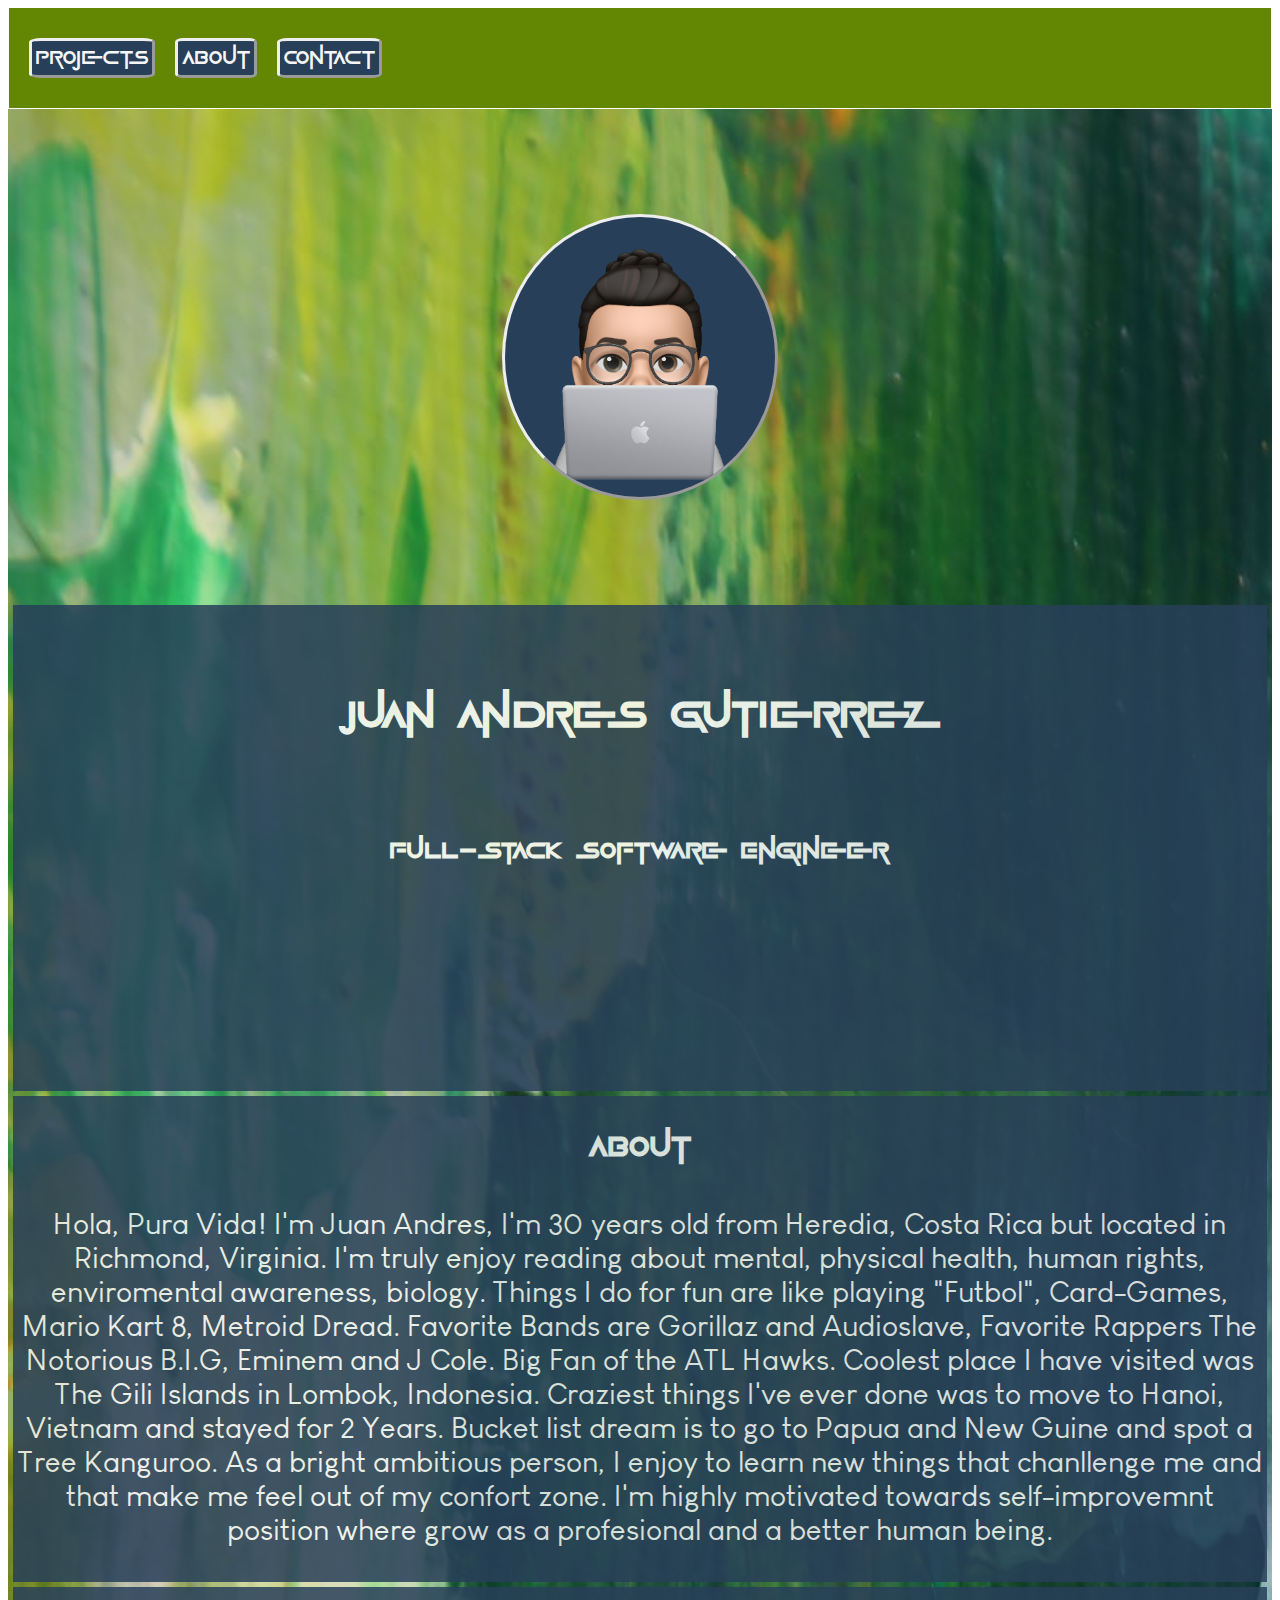
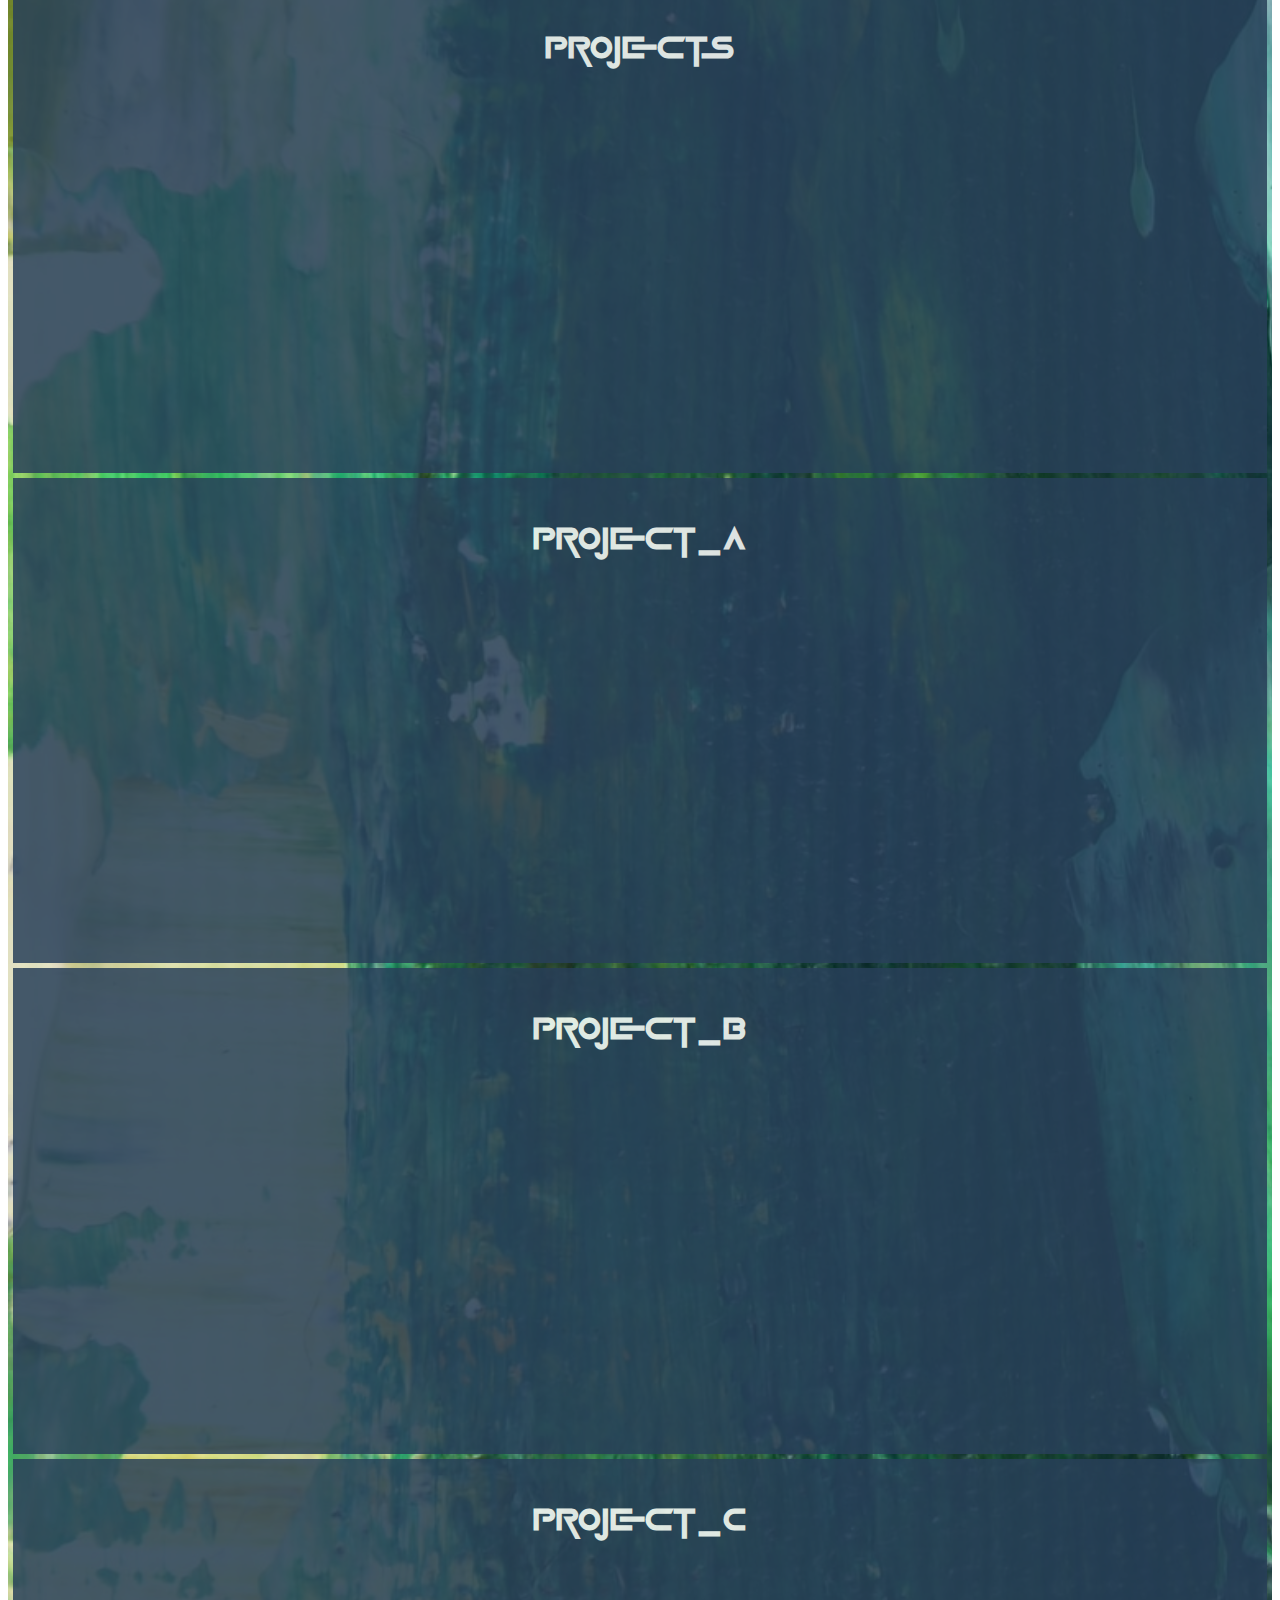
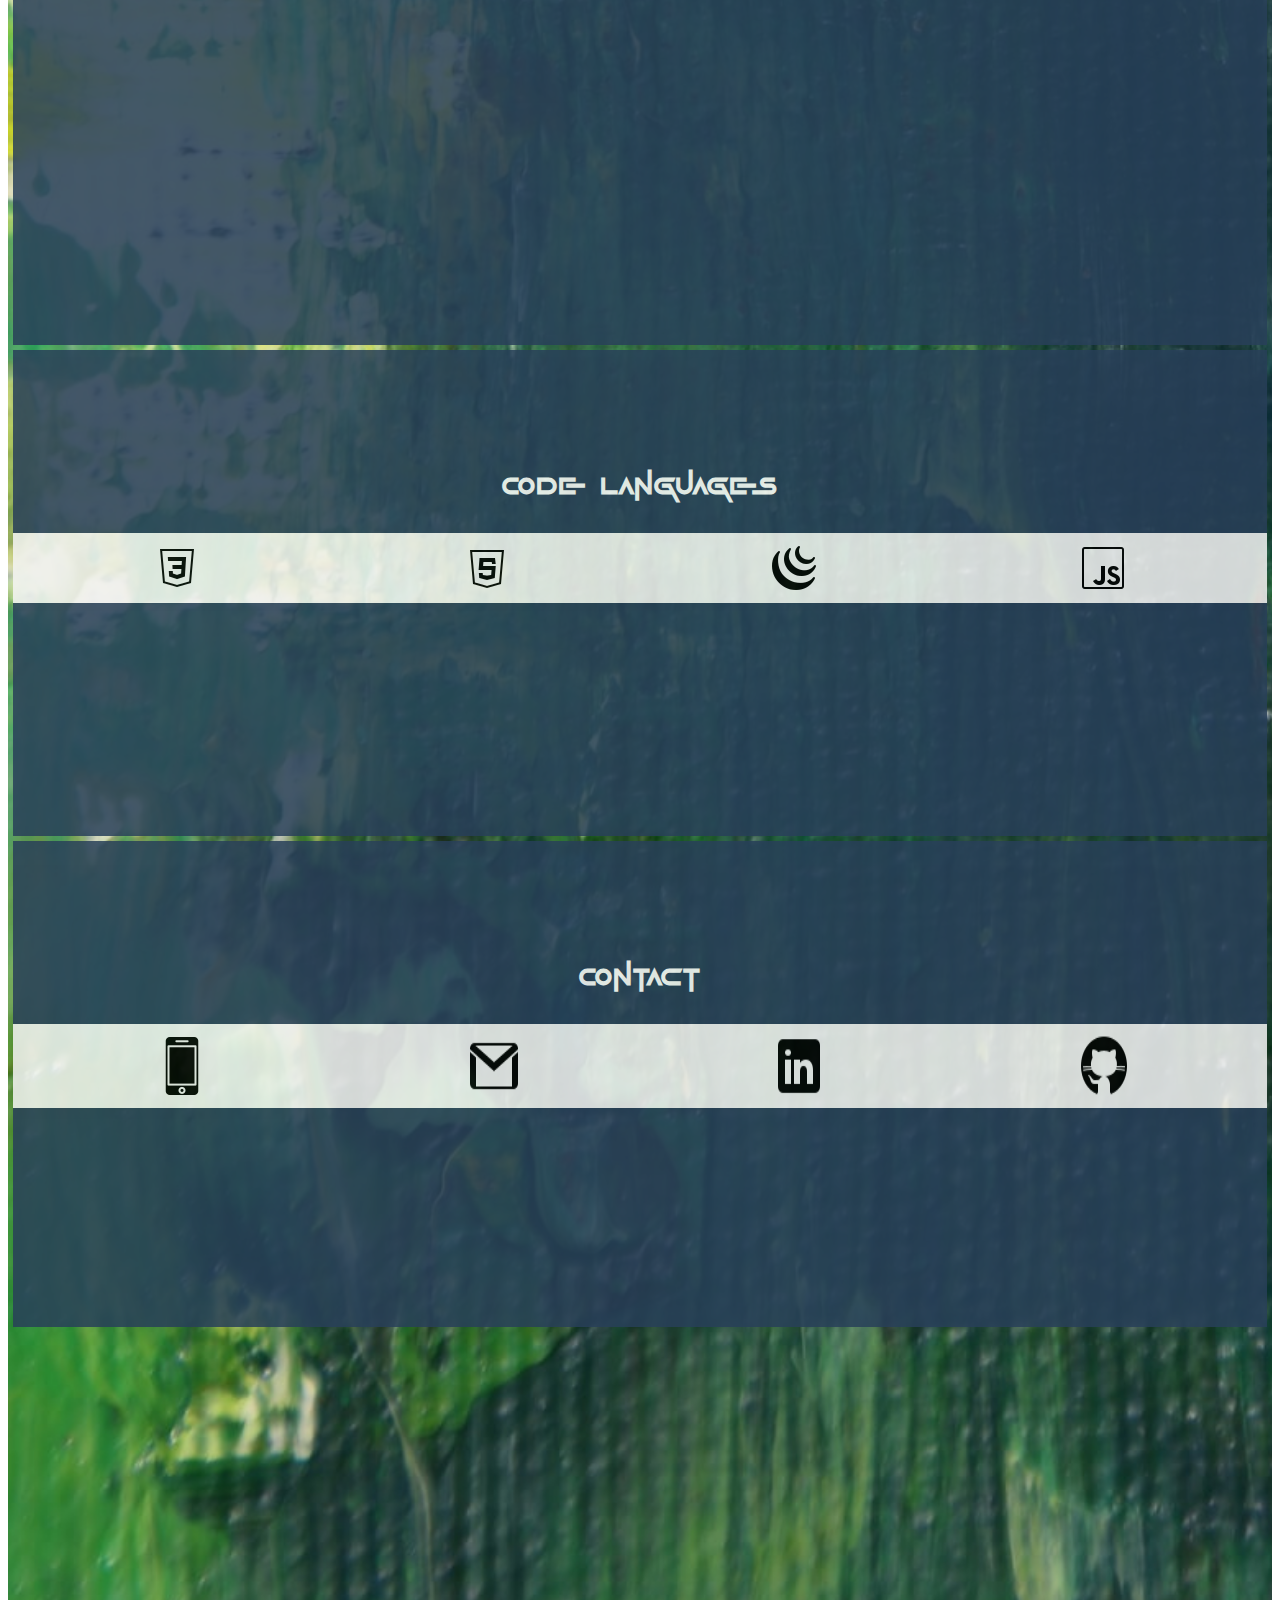
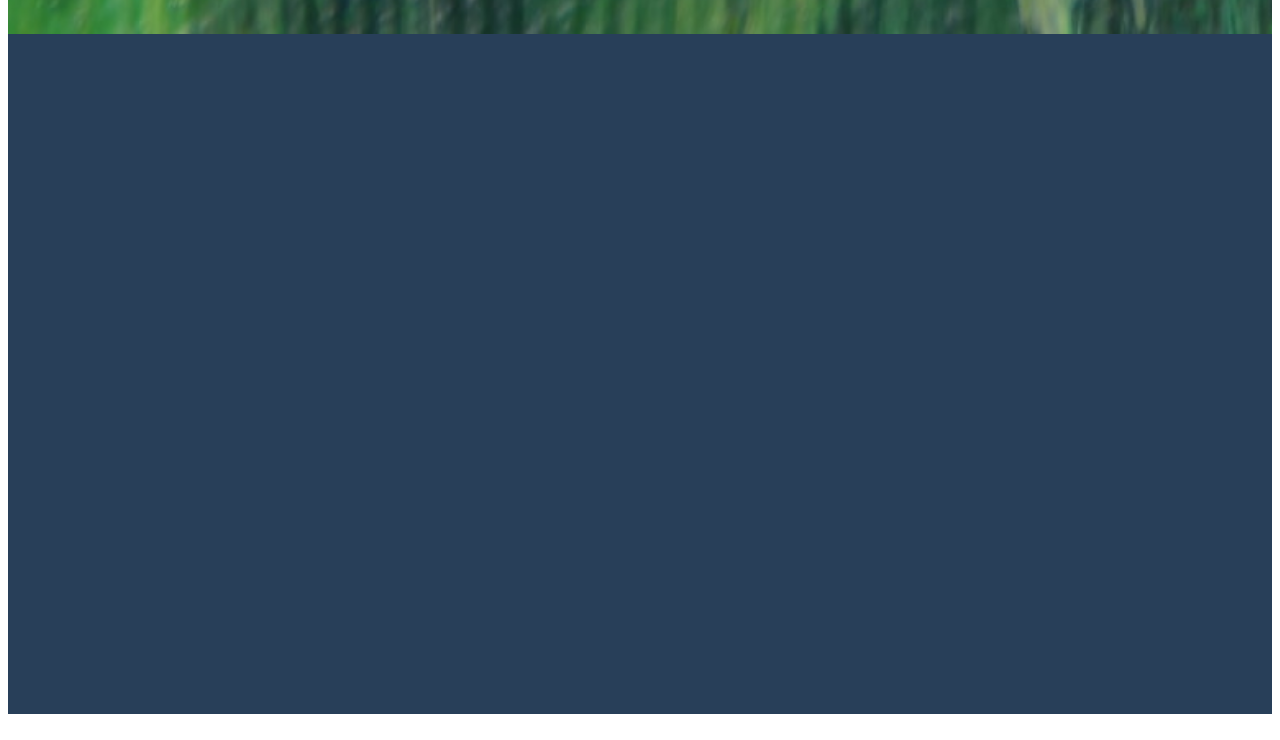
==== commit a468fdeb: "file_update926pm" ====
--- a/index.html
+++ b/index.html
@@ -27,7 +27,7 @@
     <header>
       <nav class="navbar">
         <li class="navbutton">Projects</li>
-        <li class="navbutton">About</li>
+       <li class="navbutton">About </li>
         <li class="navbutton">Contact</li>
       </nav>
       <i class="fas fa-bars fa-2x"></i>
@@ -45,7 +45,7 @@
         <h2 class="seititle">Full-Stack Software Engineer</h2>
       </div>
       <!-- About Section -->
-      <div class="aboutcontainer">
+      <div id="about_section" class="aboutcontainer">
         <h2 class="about">About</h2>
         <p class="about-content">
           Hola, Pura Vida! I'm Juan Andres, I'm 30 years old from Heredia, Costa Rica but located in Richmond, Virginia. I'm truly enjoy reading about mental, physical health, human rights, enviromental awareness, biology. Things I do for fun are like playing "Futbol", Card-Games, Mario Kart 8, Metroid Dread. Favorite Bands are Gorillaz and Audioslave, Favorite Rappers The Notorious B.I.G, Eminem and J Cole. Big Fan of the ATL Hawks. Coolest place I have visited was The Gili Islands in Lombok, Indonesia. Craziest things I've ever done was to move to Hanoi, Vietnam and stayed for 2 Years. Bucket list dream is to go to Papua and New Guine and spot a Tree Kanguroo. As a bright ambitious person, I enjoy to learn new things that chanllenge me and that make me feel out of my confort zone. I'm highly motivated towards self-improvemnt position where grow as a profesional and a better human being. 
@@ -56,18 +56,18 @@
         <h3>Projects</h3>
       </div>
       <div class="project1">
-        <p >Project_A</p>
+        <h3>Project_A</h3>
       </div>
       <div class="project2">
-        <p>Project_B</p>
+        <h3>Project_B</h3>
       </div>
       <div class="project3">
-        <p>Project_C</p>
+        <h3>Project_C</h3>
       
     </div>
       <!-- Skills Section and Icons. -->
       <div class="toolbox-container">
-        <p class="toolbox">Code Languages</p>
+        <h3 class="toolbox">Code Languages</h3>
         <div class="icon_container">
         <img class="css" src="images/css.png">
         <img class="html" src="images/html.png">
@@ -80,7 +80,7 @@
       <!-- Contact and Social Media Icons. -->
 
       <div class="contact-container">
-        <p class="contact">Contact</p>
+        <h3 class="contact">Contact</h3>
       <div class="icon_container2">
       <img class="contact-icon" src="images/smartphone.png"></i>
       <img  class="contact-icon" src="images/gmail.png"></i>
--- a/style.css
+++ b/style.css
@@ -73,6 +73,22 @@
   align-items: center;
   opacity: 85%;
 }
+@font-face {
+  font-family: Game-Of-Squids;
+  src: url("fonts/Game\ Of\ Squids.ttf");
+  font-size: 100%; 
+}
+h1, h2, h3, nav{
+  font-family: Game-Of-Squids;
+}
+@font-face {
+  font-family: louis_george_caf;
+  src: url("fonts/louis_george_caf/Louis\ George\ Cafe.ttf");
+  font-size: 100%; 
+}
+p{
+  font-family: louis_george_caf;
+}
 .seititle{
   margin-top: 60px;
 }
@@ -100,7 +116,7 @@
 }
 /* **********************Project Section************** */
 .projectsbox {
-  grid-column: 2 / 3;
+  grid-column: 1 / 4;
   grid-row: 4 / 5;
   text-align: center;
   background-color: var(--indigo-dye);
@@ -198,3 +214,6 @@
   grid-column: 2 / 3;
   padding: 10px;
 }
+a{
+  text-decoration: none;
+}
--- a/responsive.css
+++ b/responsive.css
@@ -1,4 +1,4 @@
-/* This file contains all the responsive elements */
+/* RESPONSIVE DESIGN QUERIES */
 
 /* ************************** */
 /* ***** TABLET CUSTOM *******/
@@ -22,10 +22,10 @@
     font-size: 40px;
     margin: 5px;
   }
-  .seititle{
-
+  .namebanner{
+    grid-column: 1 / 4;
   }
-
+ 
   /* About Section */
   .aboutcontainer{
     grid-column: 1/4;
@@ -35,6 +35,9 @@
     font-size: 20px;
   }
 /* Projects Section */
+  .projectsbox{
+    grid-column: 1/4;
+  }
   .project1 {
     grid-column: 1 / 4;
     grid-row: 5 / 6;
@@ -90,7 +93,7 @@
   }
   .toolbox-container {
     grid-column: 1 / 4;
-    grid-row: 7 / 8;
+    grid-row: 8 / 9;
     padding-top: 10vh;
   }
   .toolbox-container .icon_container{
@@ -102,7 +105,7 @@
   }
   .contact-container {
     grid-column: 1 / 4;
-    grid-row: 8 / 9;
+    grid-row: 9/ 10;
     padding-top: 10vh;
   }
  
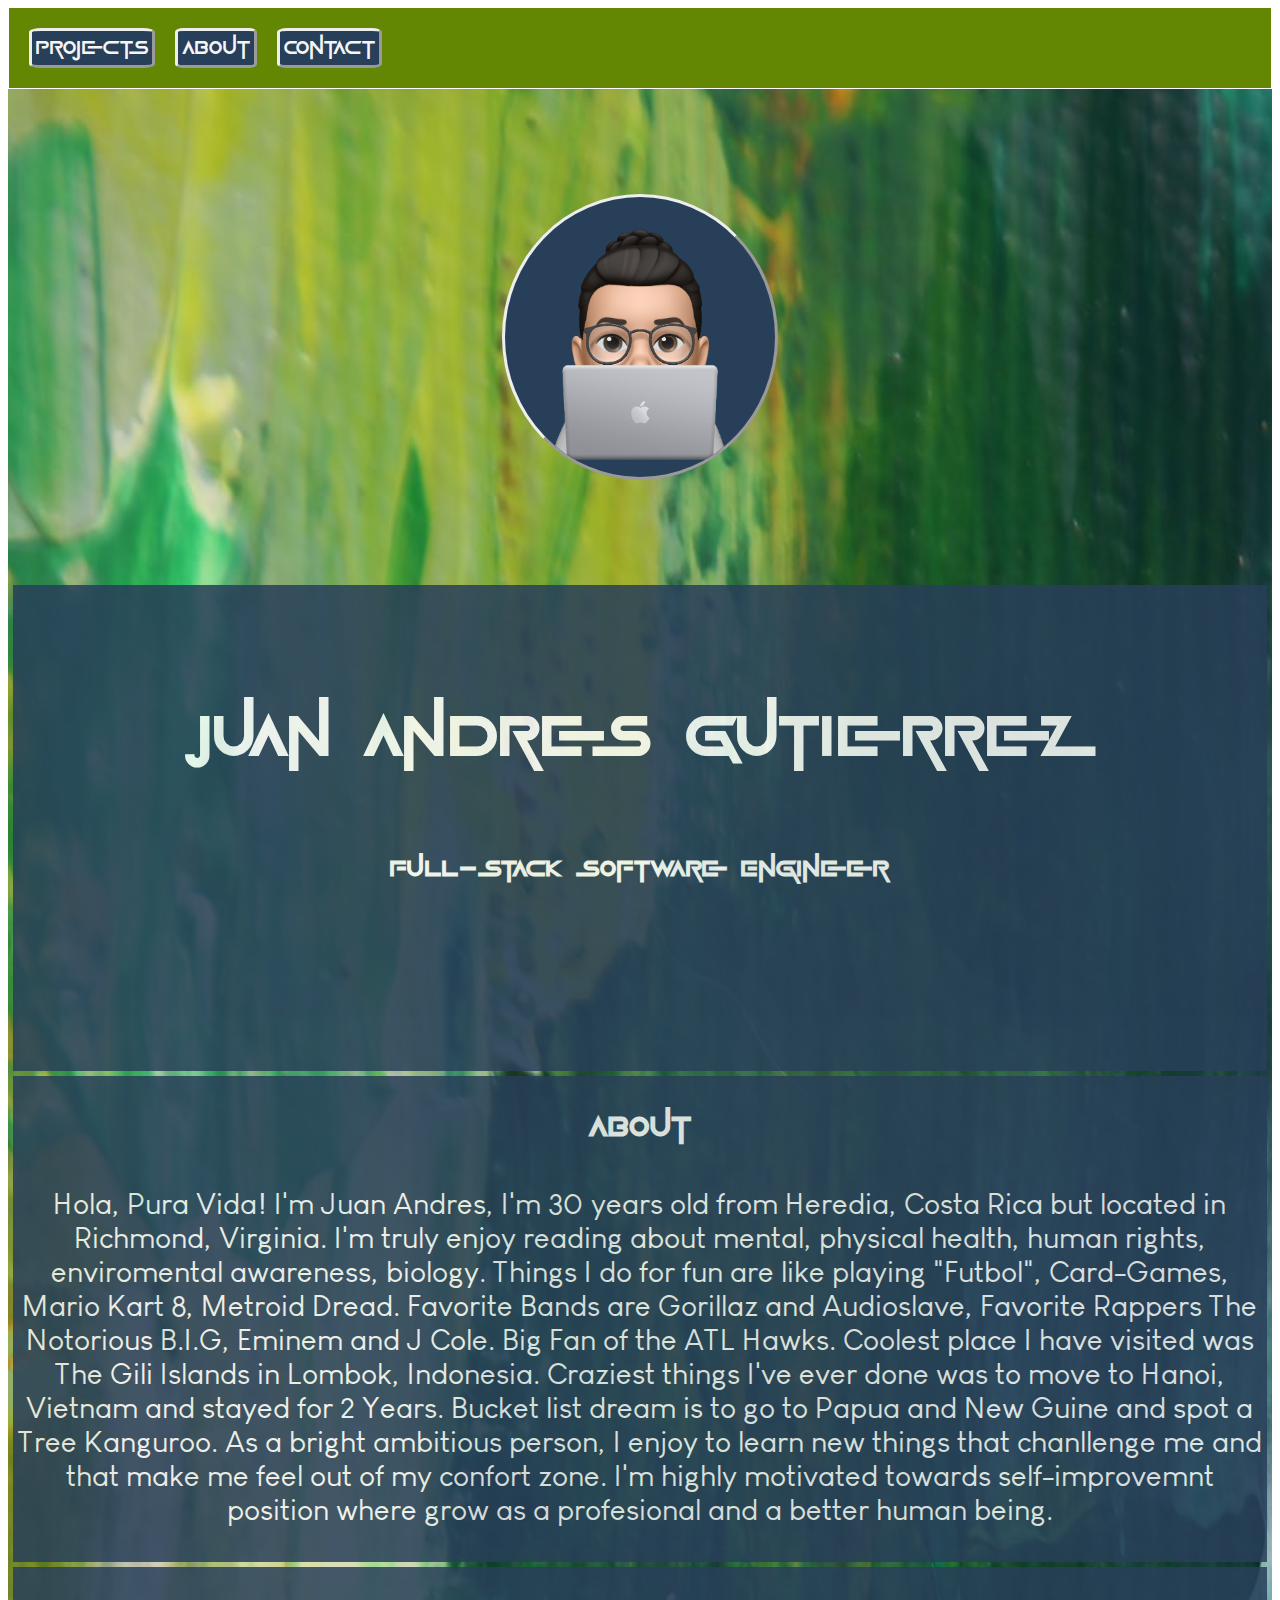
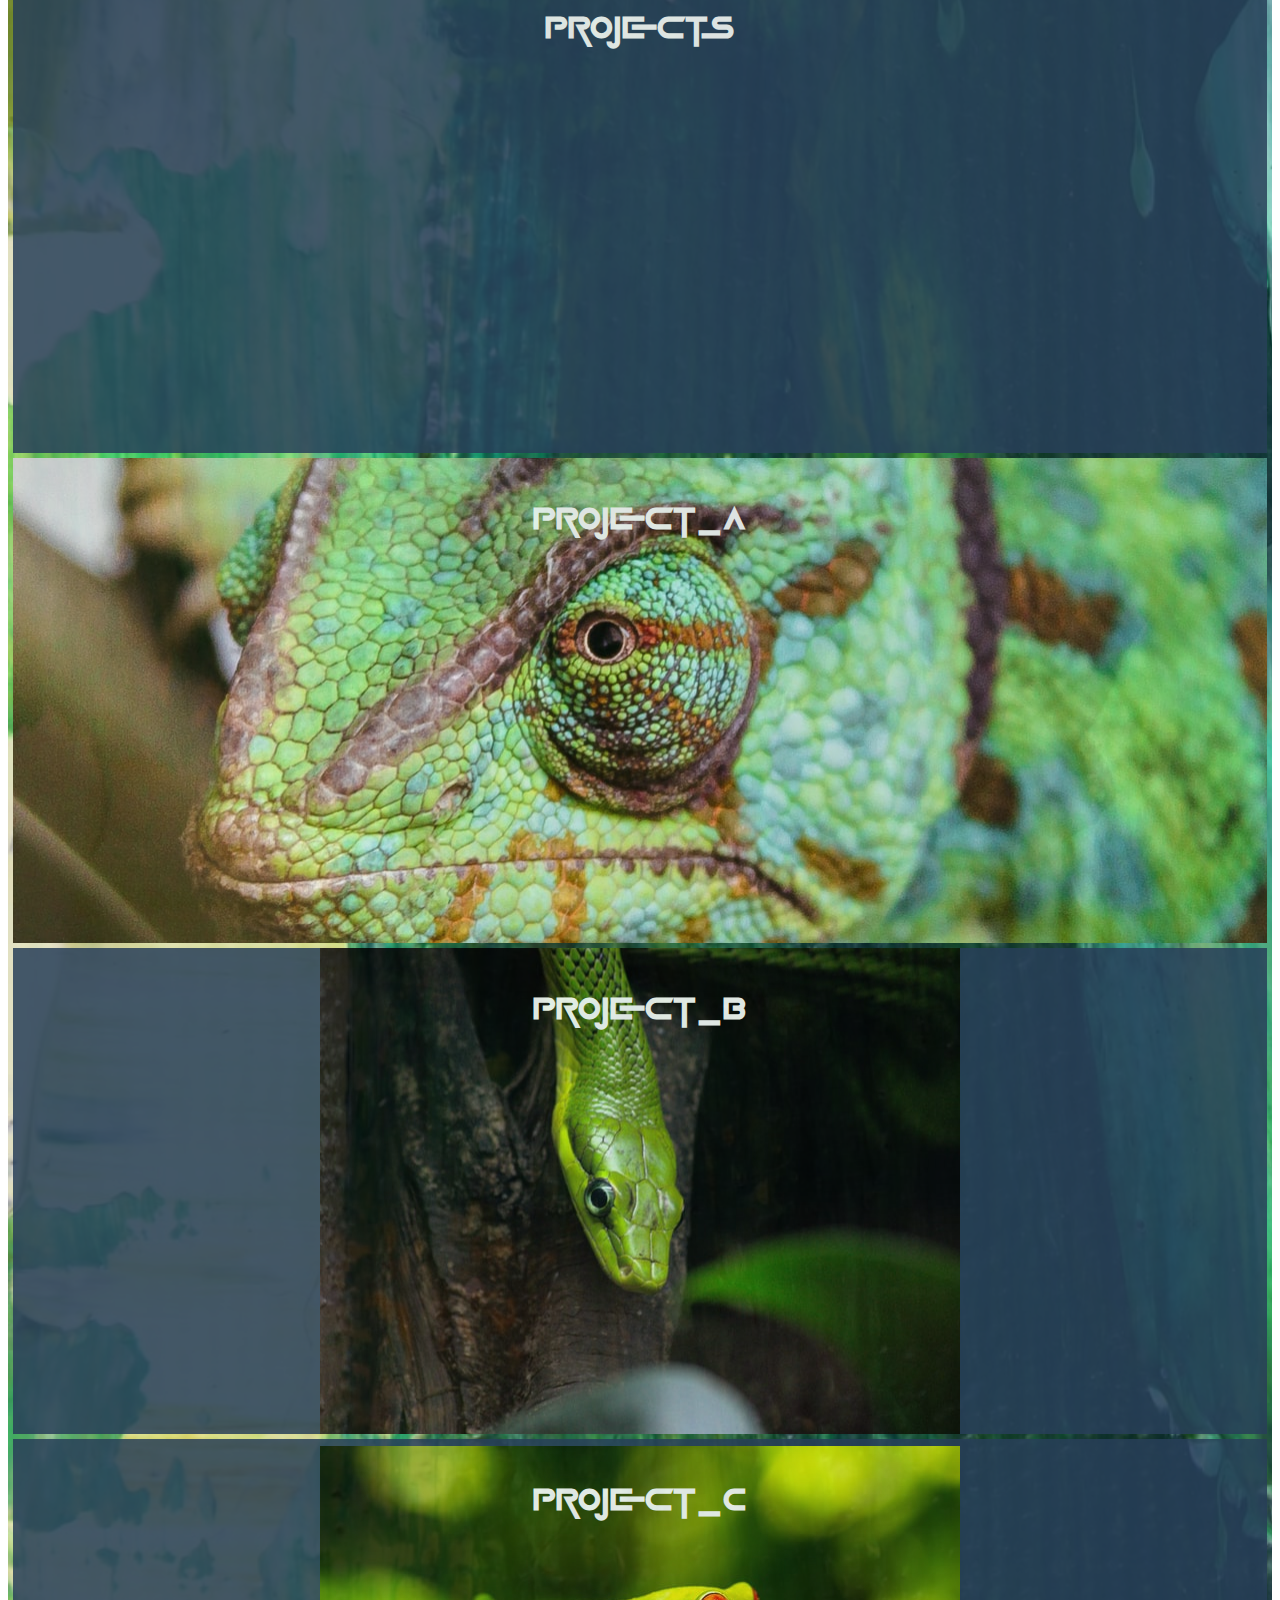
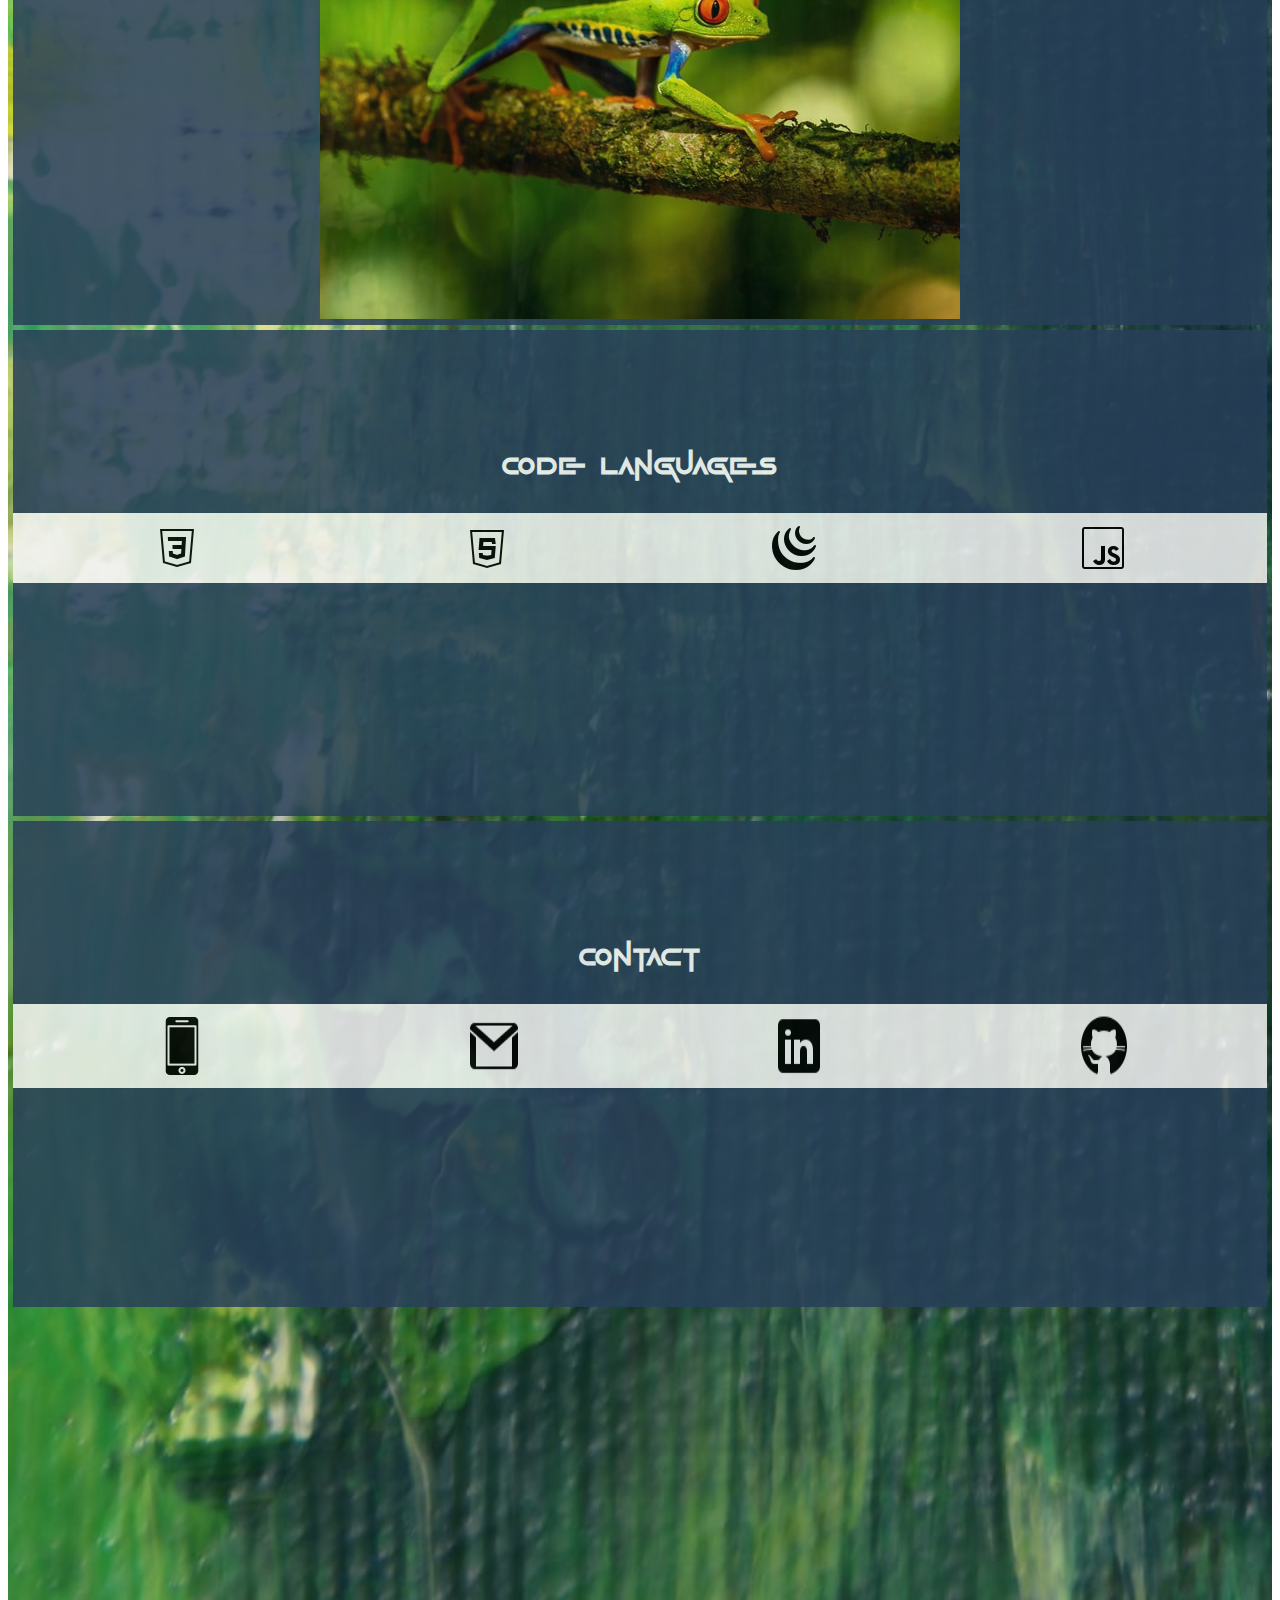
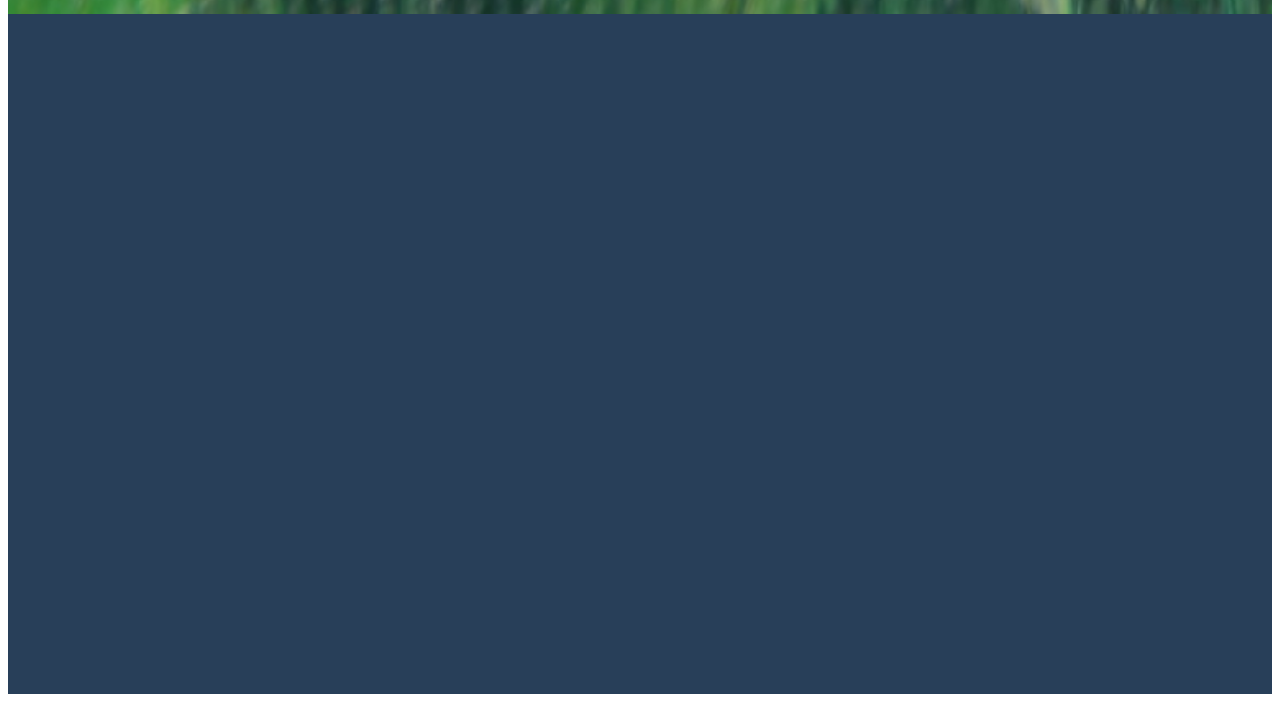
==== commit e6c99539: "final update" ====
--- a/index.html
+++ b/index.html
@@ -23,14 +23,17 @@
   </head>
   <body>
     
-     <!-- Create NavBar -->
+     <!--  NavBar -->
     <header>
+      
       <nav class="navbar">
-        <li class="navbutton">Projects</li>
-       <li class="navbutton">About </li>
-        <li class="navbutton">Contact</li>
+        <a href="#project_section"><li class="navbutton">Projects</li></a>
+       <a href="#about_section"><li class="navbutton">About </li></a>
+        <a href="#contact_section"><li class="navbutton">Contact</li></a>
+        
       </nav>
       <i class="fas fa-bars fa-2x"></i>
+      <h2 class="navname">Juan Andres Gutierrez</h2>
     </header>
 
     <main class="main-content">
@@ -52,11 +55,12 @@
           </p>
       </div>
       <!-- Projects Section -->
-      <div class="projectsbox">
+      <div id="project_section" class="projectsbox">
         <h3>Projects</h3>
       </div>
       <div class="project1">
         <h3>Project_A</h3>
+        
       </div>
       <div class="project2">
         <h3>Project_B</h3>
@@ -79,7 +83,7 @@
       </div>
       <!-- Contact and Social Media Icons. -->
 
-      <div class="contact-container">
+      <div id="contact_section" class="contact-container">
         <h3 class="contact">Contact</h3>
       <div class="icon_container2">
       <img class="contact-icon" src="images/smartphone.png"></i>
@@ -87,6 +91,13 @@
       <img class="contact-icon" src="images/linkedin.png">
       <img class="contact-icon" src="images/github.png">
       </div>
+        
+
+     
+
+
+
+
 
     </main>
 
--- a/style.css
+++ b/style.css
@@ -15,6 +15,10 @@
   background-color: var(--olive-drab-3);
   padding-top: 10px;
   padding-bottom: 10px;
+  padding-left: 10px;
+  display:flex;
+  justify-content: start;
+  align-items: center;
 }
 .navbar {
   background-color: va;
@@ -23,7 +27,16 @@
   flex-direction: row;
   text-align: center;
   list-style: none;
-  padding: 10px;
+ 
+  
+}
+.navname{
+ background-color: var(--indigo-dye);
+ text-align: center;
+ margin: 5px 5px 5px 5px;
+ border-style: outset;
+ border-radius: 5px;
+  
 }
 /* Navigation Bar Bottoms */
 li {
@@ -41,9 +54,12 @@
 /* Hamburguer menu */
 .fa-bars {
   color: var(--indigo-dye);
-  font-size: 50px;
+  font-size: 35px;
   background-color: var(--burnt-orange);
-  padding: 10px;
+  padding: 5px 5px 5px 5px;
+  border-style: solid;
+ border-radius: 5px;
+  
 }
 /* *****************************************/
 /* Image Container. */
@@ -95,6 +111,7 @@
 .name {
   padding-top: 70px;
   height: 10vh;
+  display: none; 
 }
 /* *********************About*********************** */
 .aboutcontainer {
@@ -108,6 +125,11 @@
   text-align: center;
   
 }
+#about_section{
+  scroll-behavior: smooth;    /* <----- THE SECRET ---- */
+}
+
+
 .about-content {
   text-align: center;
   padding: 5px;
@@ -151,6 +173,9 @@
   background-color: var(--indigo-dye);
   font-size: 25px;
   opacity: 85%;
+  background-image: url(images/anastasia-mezenina-7DGdHT5LTl0-unsplash.jpg);
+  background-repeat: no-repeat;
+  background-position: center;
 }
 .project2 {
   grid-column: 2 / 3;
@@ -159,6 +184,9 @@
   background-color: var(--indigo-dye);
   font-size: 25px;
   opacity: 85%;
+  background-image: url(images/mateusz-bajdak-npNhp50pZko-unsplash.jpg);
+  background-repeat: no-repeat;
+  background-position: center;
 }
 .project3 {
   grid-column: 2 / 3;
@@ -167,6 +195,9 @@
   background-color: var(--indigo-dye);
   font-size: 25px;
   opacity: 85%;
+  background-image: url(images/zdenek-machacek-WXSJfseLjIk-unsplash\ \(1\).jpg);
+  background-repeat: no-repeat;
+  background-position: center;
 }
 /*<!-- Skills Section and Icons. --> */
 /* I need to add all the icons for the skills */
@@ -217,3 +248,4 @@
 a{
   text-decoration: none;
 }
+
--- a/responsive.css
+++ b/responsive.css
@@ -21,6 +21,9 @@
   .name{
     font-size: 40px;
     margin: 5px;
+  }
+  .navname{
+    display: none;
   }
   .namebanner{
     grid-column: 1 / 4;
@@ -69,6 +72,9 @@
     grid-row: 9 / 10;
     padding-top: 10vh;
   }
+  .name{
+    display: none;
+  } 
 }
 /* ************************** */
 /* ***** DESKTOP CUSTOM *******/
@@ -80,10 +86,12 @@
    
   }
   .name{
-    font-size: 40px;
+    font-size: 60px;
+    display: contents;
    
   }
   .namebanner{
+    padding-top: 100px;
     grid-column: 1/4;
     
   }
@@ -113,5 +121,7 @@
     font-size: 30px;
   }
 
-  
+ .navname{
+   display: none;
+ } 
 }
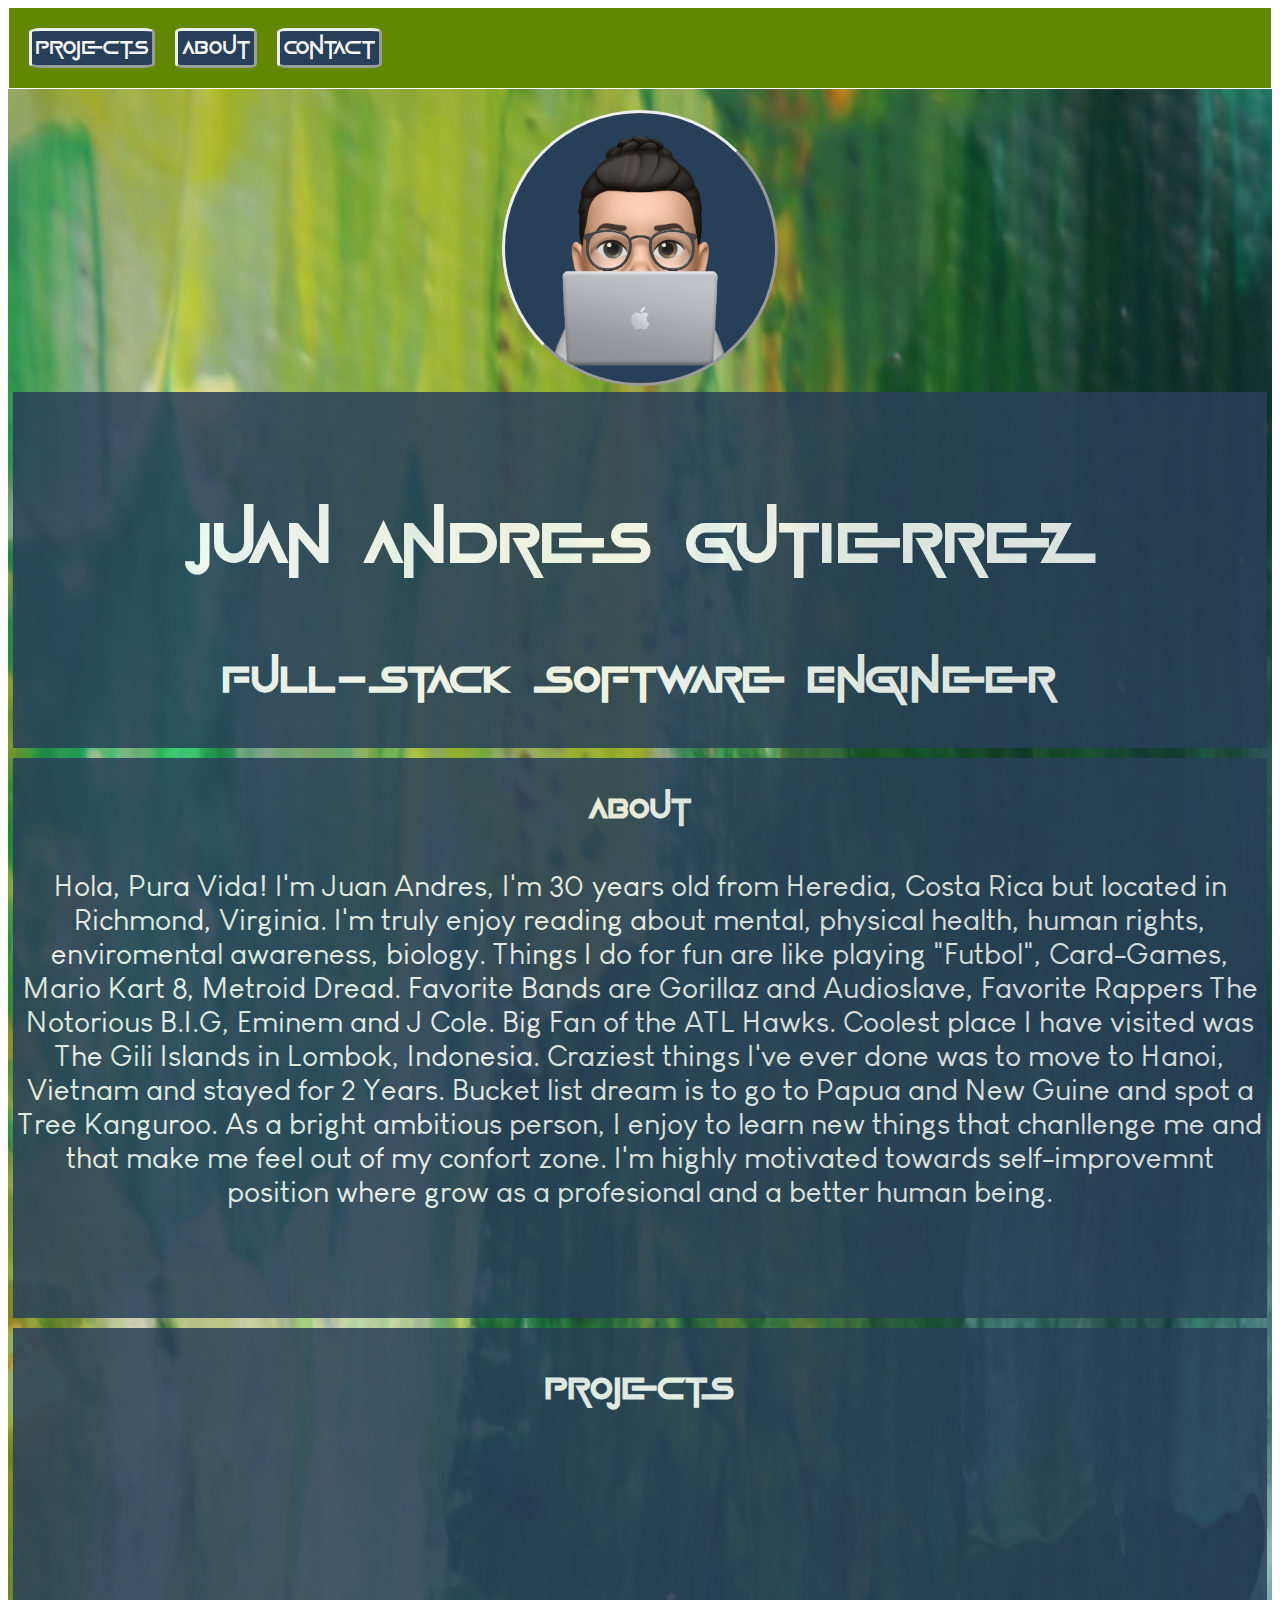
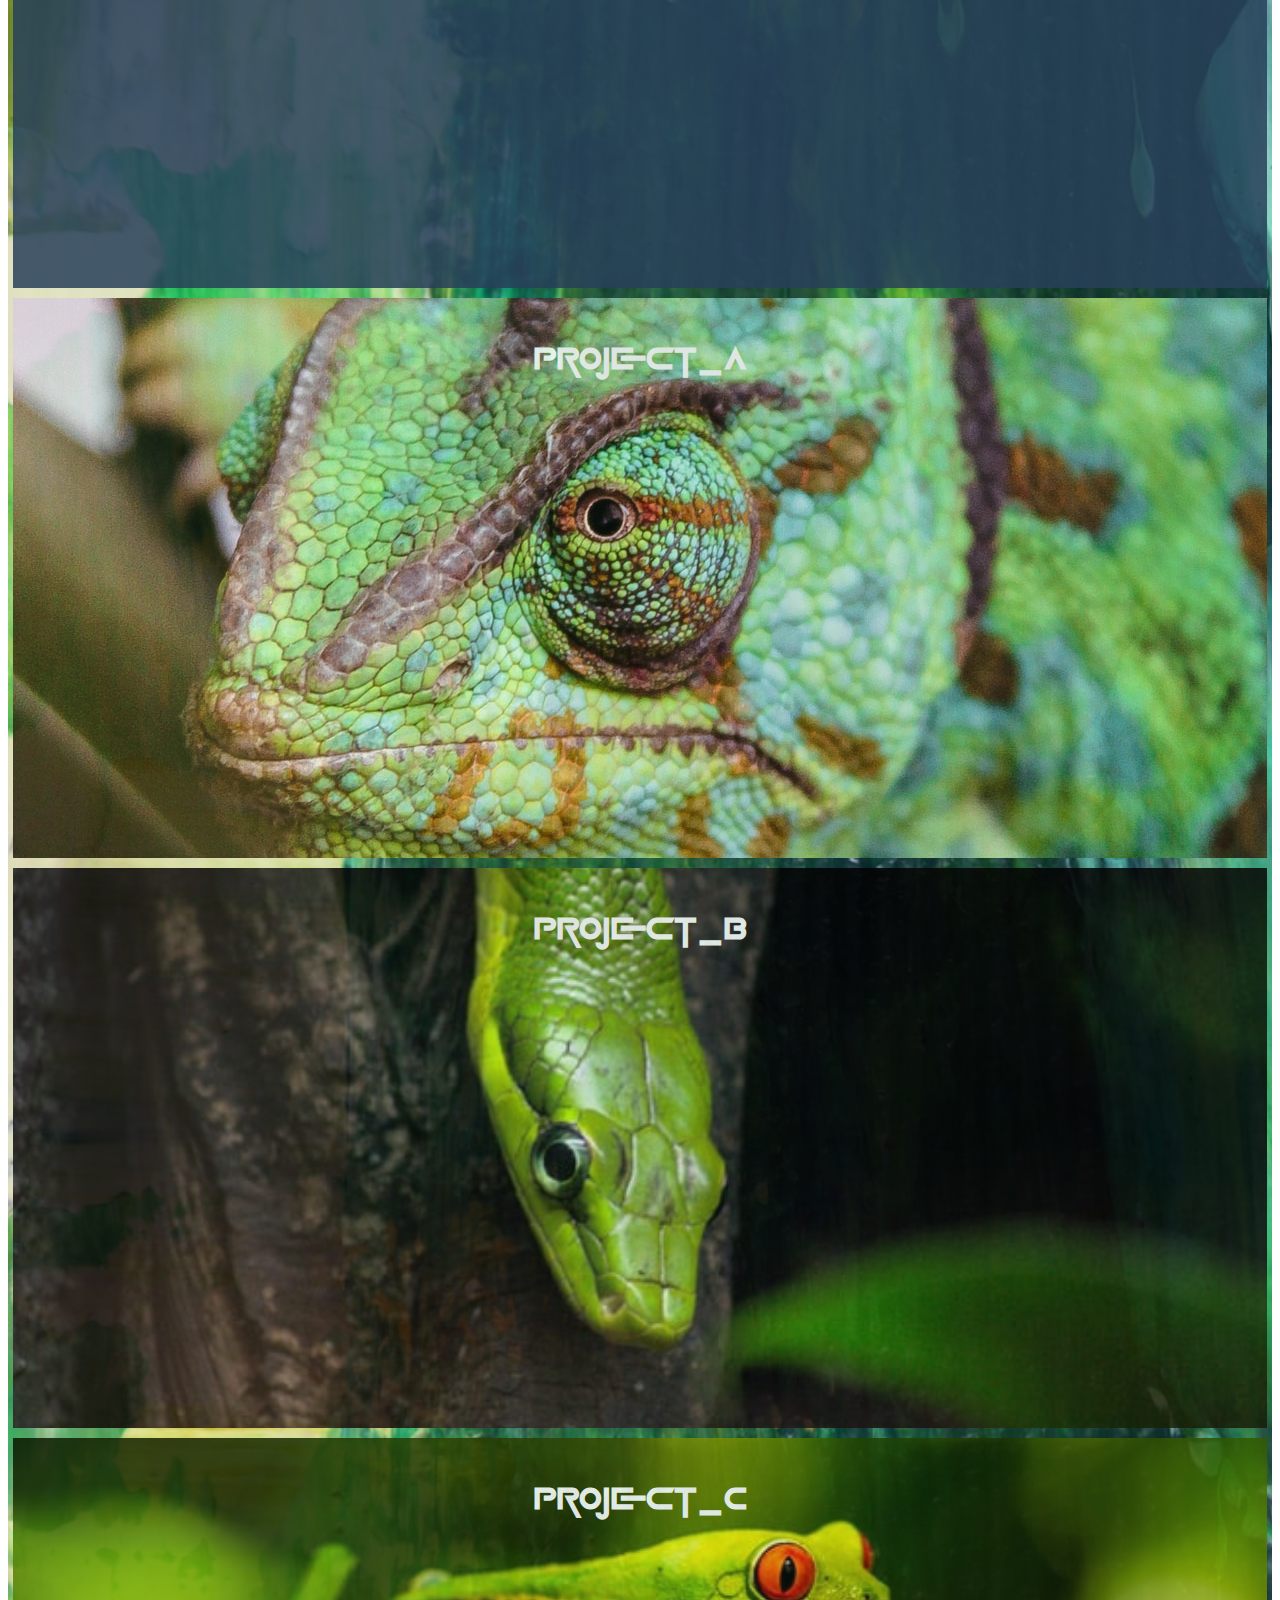
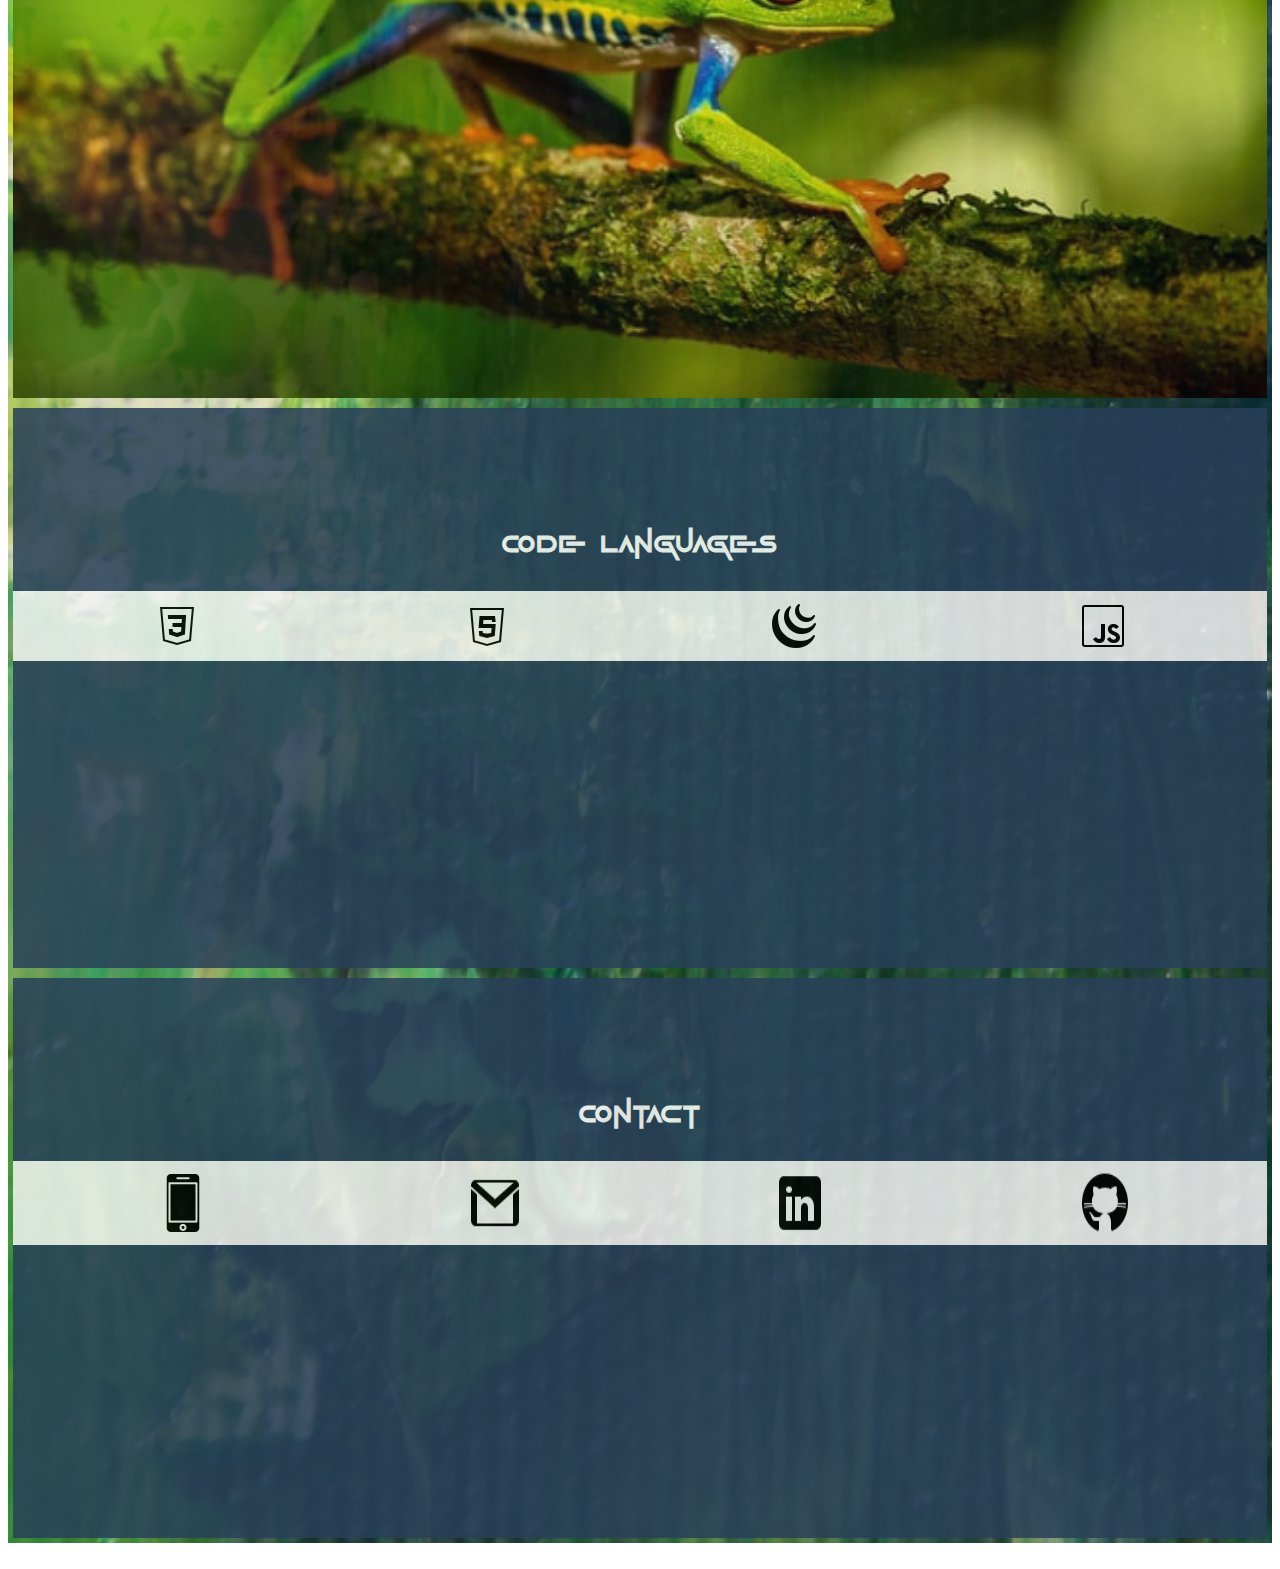
==== commit aaf7d636: "updated file" ====
--- a/index.html
+++ b/index.html
@@ -6,7 +6,6 @@
     <meta name="viewport" content="width=device-width, initial-scale=1.0" />
     <!-- Font Links -->
     
-
     <!-- fontawesome link -->
     <link
       rel="stylesheet"
@@ -92,13 +91,6 @@
       <img class="contact-icon" src="images/github.png">
       </div>
         
-
-     
-
-
-
-
-
     </main>
 
     <footer>juanandresgutierrez.com <span>2022</span></footer>
--- a/style.css
+++ b/style.css
@@ -36,6 +36,7 @@
  margin: 5px 5px 5px 5px;
  border-style: outset;
  border-radius: 5px;
+ font-size: 17px;
   
 }
 /* Navigation Bar Bottoms */
@@ -68,21 +69,21 @@
   border-radius: 50%;
   height: 30vh;
   background-color: var(--indigo-dye);
-  height: 30vh;
-  padding-top: 10px;
-}
-.imagecontainer {
+  position: absolute;
   grid-column: 2 / 3;
   grid-row: 1 / 2;
-  display: flex;
+  }
+.imagecontainer {
+  display:flex;
   justify-content: center;
   align-items: center;
+  grid-column: 1 / 4;
+  grid-row: 1 / 2;
   padding-top: 20px;
-  padding-bottom: 20px;
 }
 /* ***********************Banner********************* */
 .namebanner {
-  grid-column: 2 / 3;
+  grid-column: 1 / 4;
   grid-row: 2 / 3;
   text-align: center;
   background-color: var(--indigo-dye);
@@ -94,6 +95,17 @@
   src: url("fonts/Game\ Of\ Squids.ttf");
   font-size: 100%; 
 }
+.seititle{
+  margin-top: 50px;
+  font-size: 40px;
+  
+}
+.name {
+  padding-top: 70px;
+  height: 10vh;
+  display: none; 
+}
+/* FONTS  */
 h1, h2, h3, nav{
   font-family: Game-Of-Squids;
 }
@@ -105,17 +117,10 @@
 p{
   font-family: louis_george_caf;
 }
-.seititle{
-  margin-top: 60px;
-}
-.name {
-  padding-top: 70px;
-  height: 10vh;
-  display: none; 
-}
+
 /* *********************About*********************** */
 .aboutcontainer {
-  grid-column: 2 / 3;
+  grid-column: 1 / 4;
   grid-row: 3 / 4;
   background-color: var(--indigo-dye);
   opacity: 85%;
@@ -123,12 +128,7 @@
 }
 .about {
   text-align: center;
-  
-}
-#about_section{
-  scroll-behavior: smooth;    /* <----- THE SECRET ---- */
-}
-
+}
 
 .about-content {
   text-align: center;
@@ -160,14 +160,14 @@
   background-size: 200vh;
   display: grid;
   grid-template-columns: 2fr 3fr 2fr;
-  grid-template-rows: repeat(11, 2fr);
-  grid-gap: 5px;
+  grid-template-rows: 18em auto 35em 35em 35em 35em 35em 35em 35em ;
+  grid-gap: 10px;
   background-color: var(--indigo-dye);
   padding: 5px;
 }
 
 .project1 {
-  grid-column: 2 / 3;
+  grid-column: 1 / 4;
   grid-row: 5 / 6;
   text-align: center;
   background-color: var(--indigo-dye);
@@ -178,7 +178,7 @@
   background-position: center;
 }
 .project2 {
-  grid-column: 2 / 3;
+  grid-column: 1 / 4;
   grid-row: 6 / 7;
   text-align: center;
   background-color: var(--indigo-dye);
@@ -187,9 +187,10 @@
   background-image: url(images/mateusz-bajdak-npNhp50pZko-unsplash.jpg);
   background-repeat: no-repeat;
   background-position: center;
+  background-size: cover;
 }
 .project3 {
-  grid-column: 2 / 3;
+  grid-column: 1 / 4;
   grid-row: 7 / 8;
   text-align: center;
   background-color: var(--indigo-dye);
@@ -198,15 +199,16 @@
   background-image: url(images/zdenek-machacek-WXSJfseLjIk-unsplash\ \(1\).jpg);
   background-repeat: no-repeat;
   background-position: center;
+  background-size: cover;
 }
 /*<!-- Skills Section and Icons. --> */
 /* I need to add all the icons for the skills */
 .toolbox-container {
-  grid-column: 2 / 3;
+  grid-column: 1 / 4;
   grid-row: 8 / 9;
   text-align: center;
   background-color: var(--indigo-dye);
-  padding-top: 20vh;
+  padding-top: 50px;
   opacity: 85%;
 }
 .toolbox {
@@ -214,13 +216,13 @@
 }
 
 .contact-container {
-  grid-column: 2 / 3;
+  grid-column: 1 / 4;
   grid-row: 9 / 10;
   text-align: center;
   background-color: var(--indigo-dye);
-  padding-top: 20vh;
-  opacity: 85%;
-  grid-column: 2 / 3;
+  padding-top: 50px;
+  opacity: 85%;
+  grid-column: 1 / 4;
 }
 .contact {
   font-size: 25px;
@@ -235,7 +237,7 @@
   padding: 10px;
 }
 .icon_container {
-  justify-content: space-around;
+  justify-content: space-between;
   background-color: var(--indigo-dye);
 }
 .contact-container .icon_container2 {
@@ -249,3 +251,48 @@
   text-decoration: none;
 }
 
+/* Drop Down Menu */
+/* ************************ */
+/* ************************** */
+/* **************************** */
+.dropbtn {
+  background-color: #04AA6D;
+  color: white;
+  padding: 16px;
+  font-size: 16px;
+  border: none;
+}
+
+/* The container <div> - needed to position the dropdown content */
+.dropdown {
+  position: relative;
+  display: inline-block;
+}
+
+/* Dropdown Content (Hidden by Default) */
+.dropdown-content {
+  display: none;
+  position: absolute;
+  background-color: #f1f1f1;
+  min-width: 160px;
+  box-shadow: 0px 8px 16px 0px rgba(0,0,0,0.2);
+  z-index: 1;
+}
+
+/* Links inside the dropdown */
+.dropdown-content a {
+  color: black;
+  padding: 12px 16px;
+  text-decoration: none;
+  display: block;
+}
+
+/* Change color of dropdown links on hover */
+.dropdown-content a:hover {background-color: #ddd;}
+
+/* Show the dropdown menu on hover */
+.dropdown:hover .dropdown-content {display: block;}
+
+/* Change the background color of the dropdown button when the dropdown content is shown */
+.dropdown:hover .dropbtn {background-color: #3e8e41;}
+
--- a/responsive.css
+++ b/responsive.css
@@ -93,7 +93,6 @@
   .namebanner{
     padding-top: 100px;
     grid-column: 1/4;
-    
   }
   
   .projectsbox {
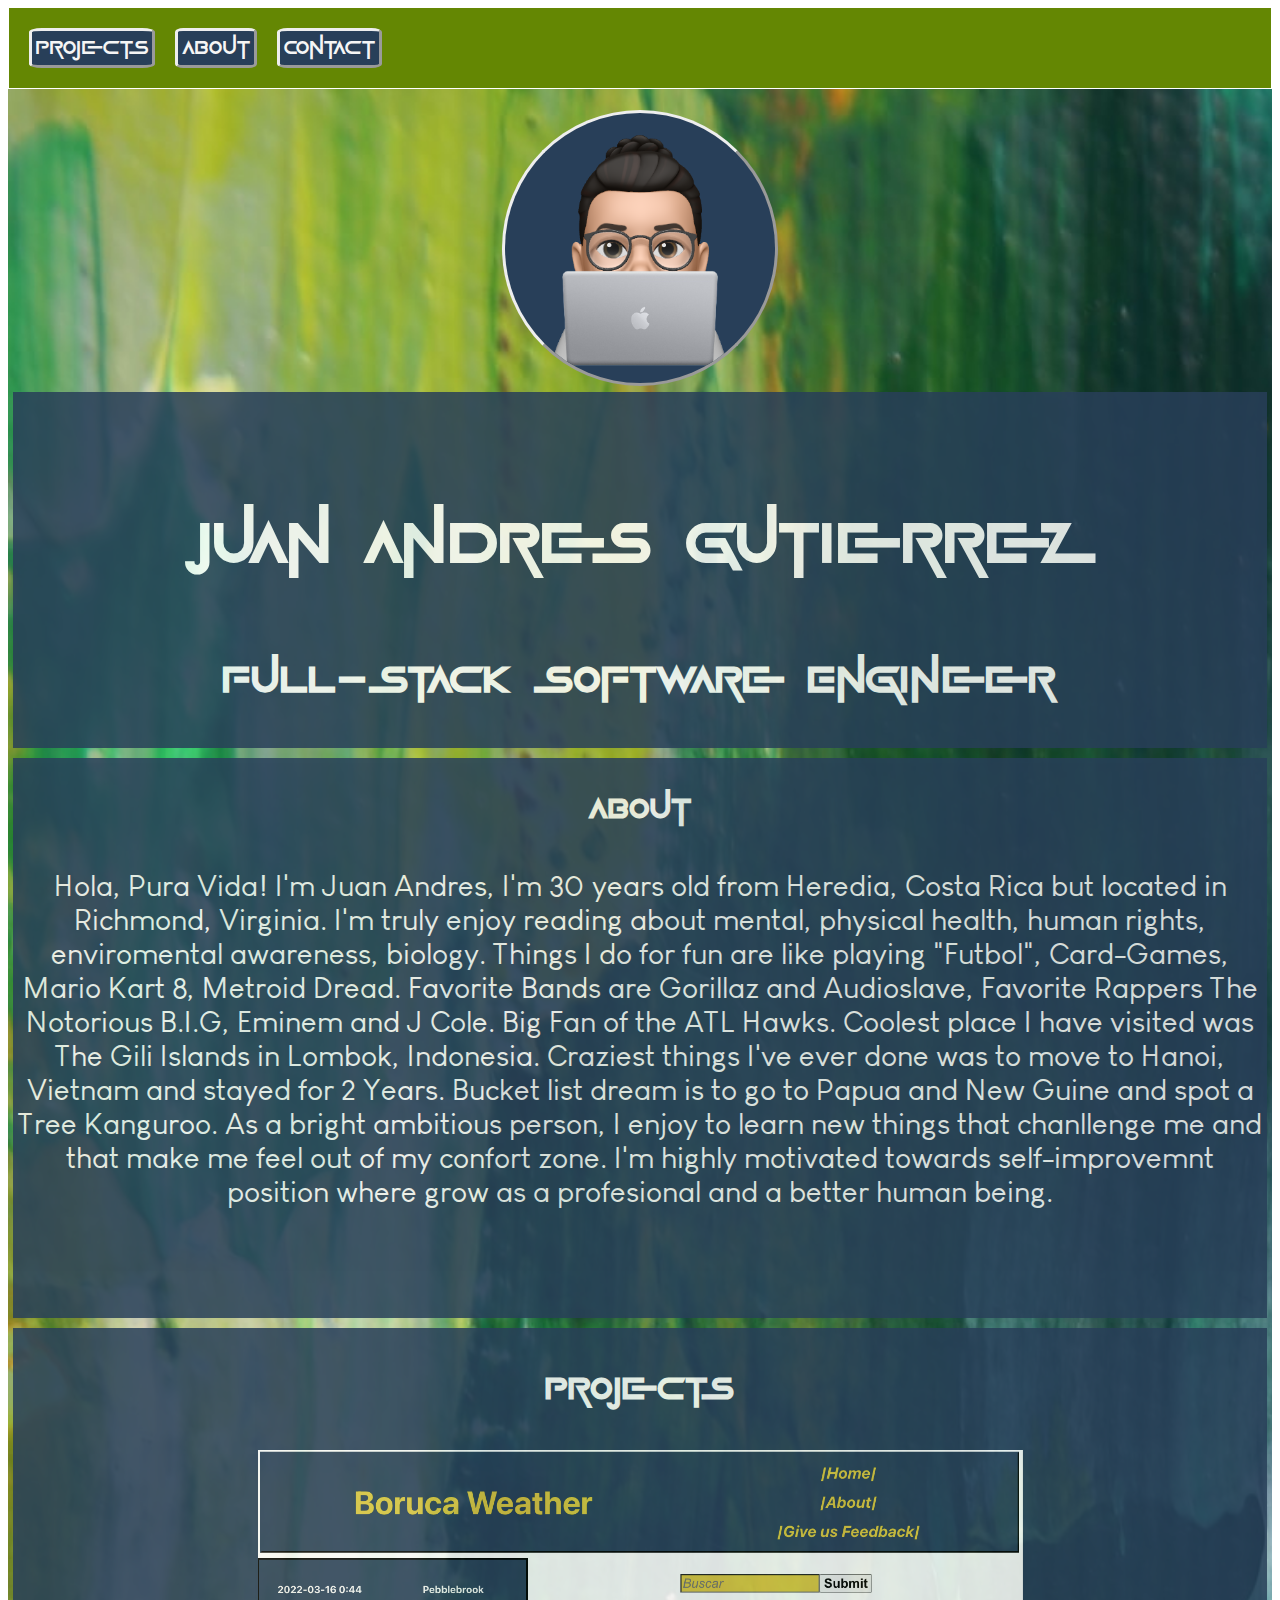
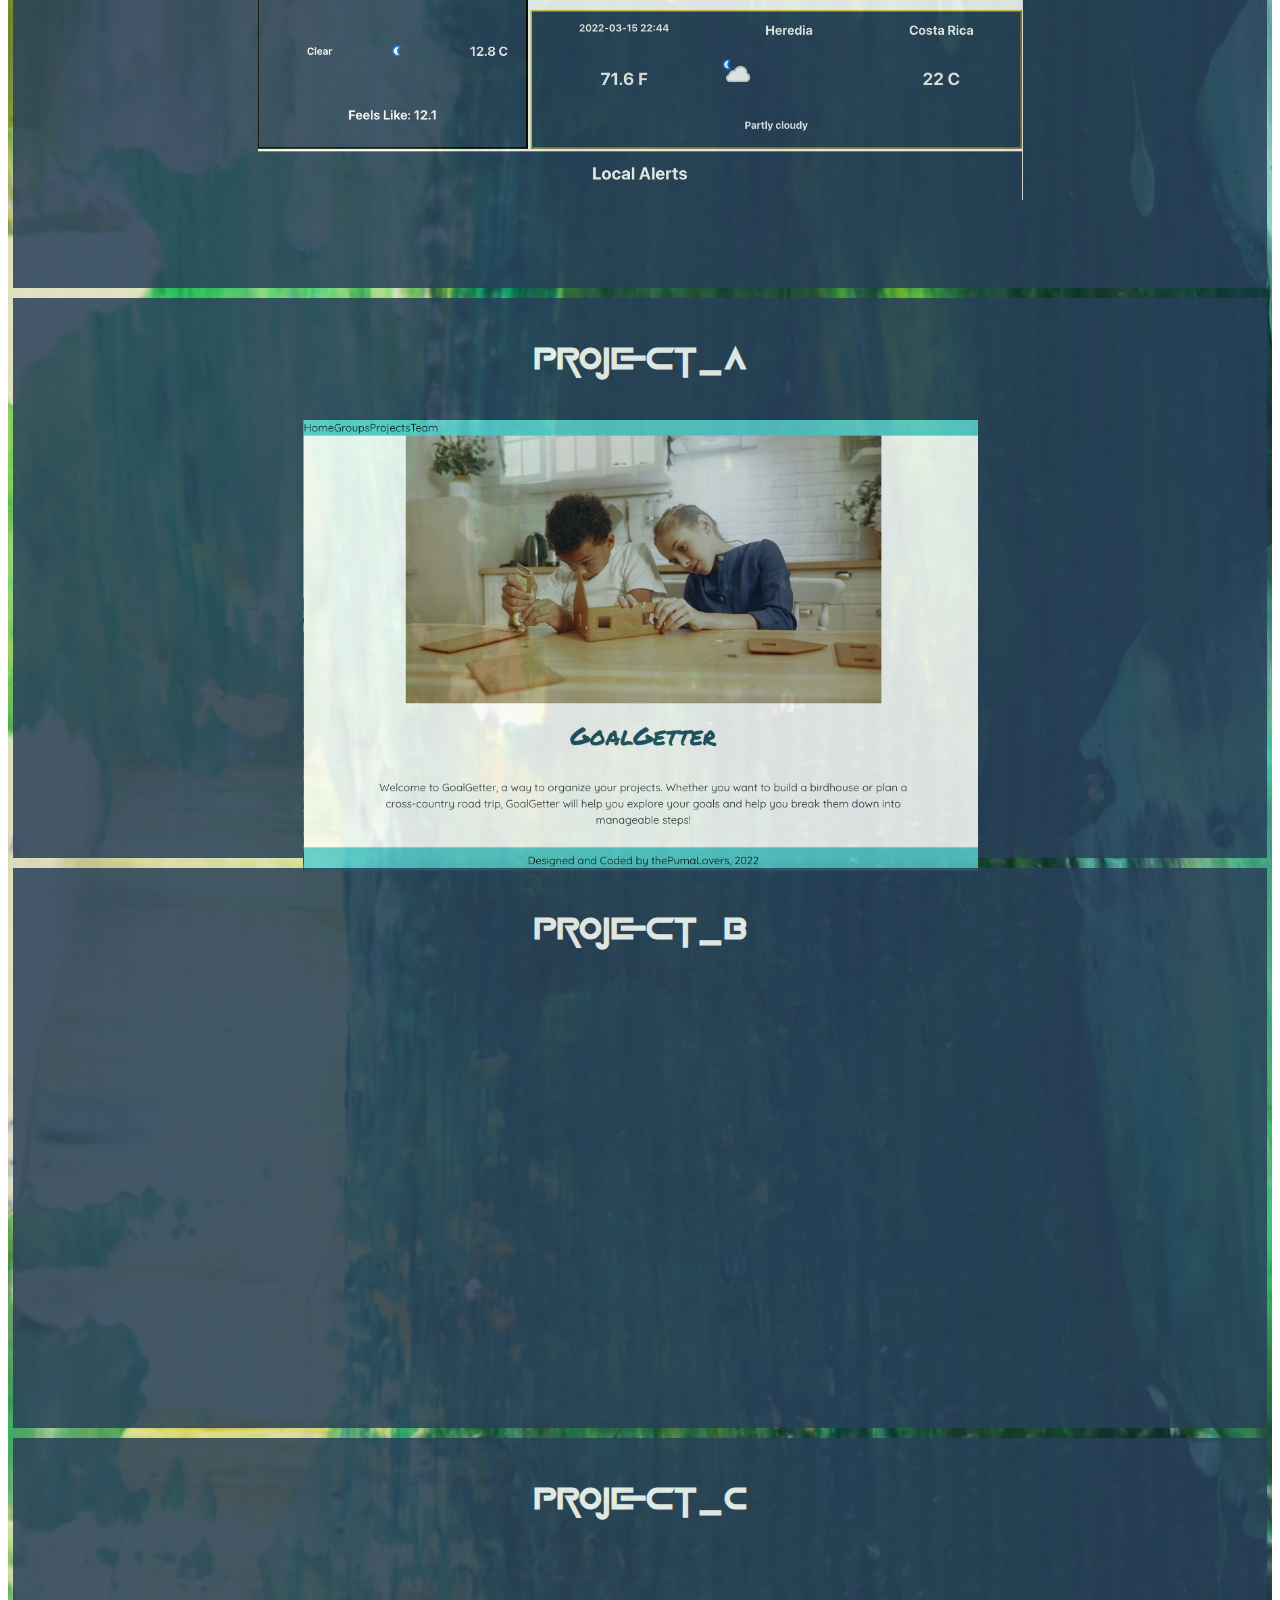
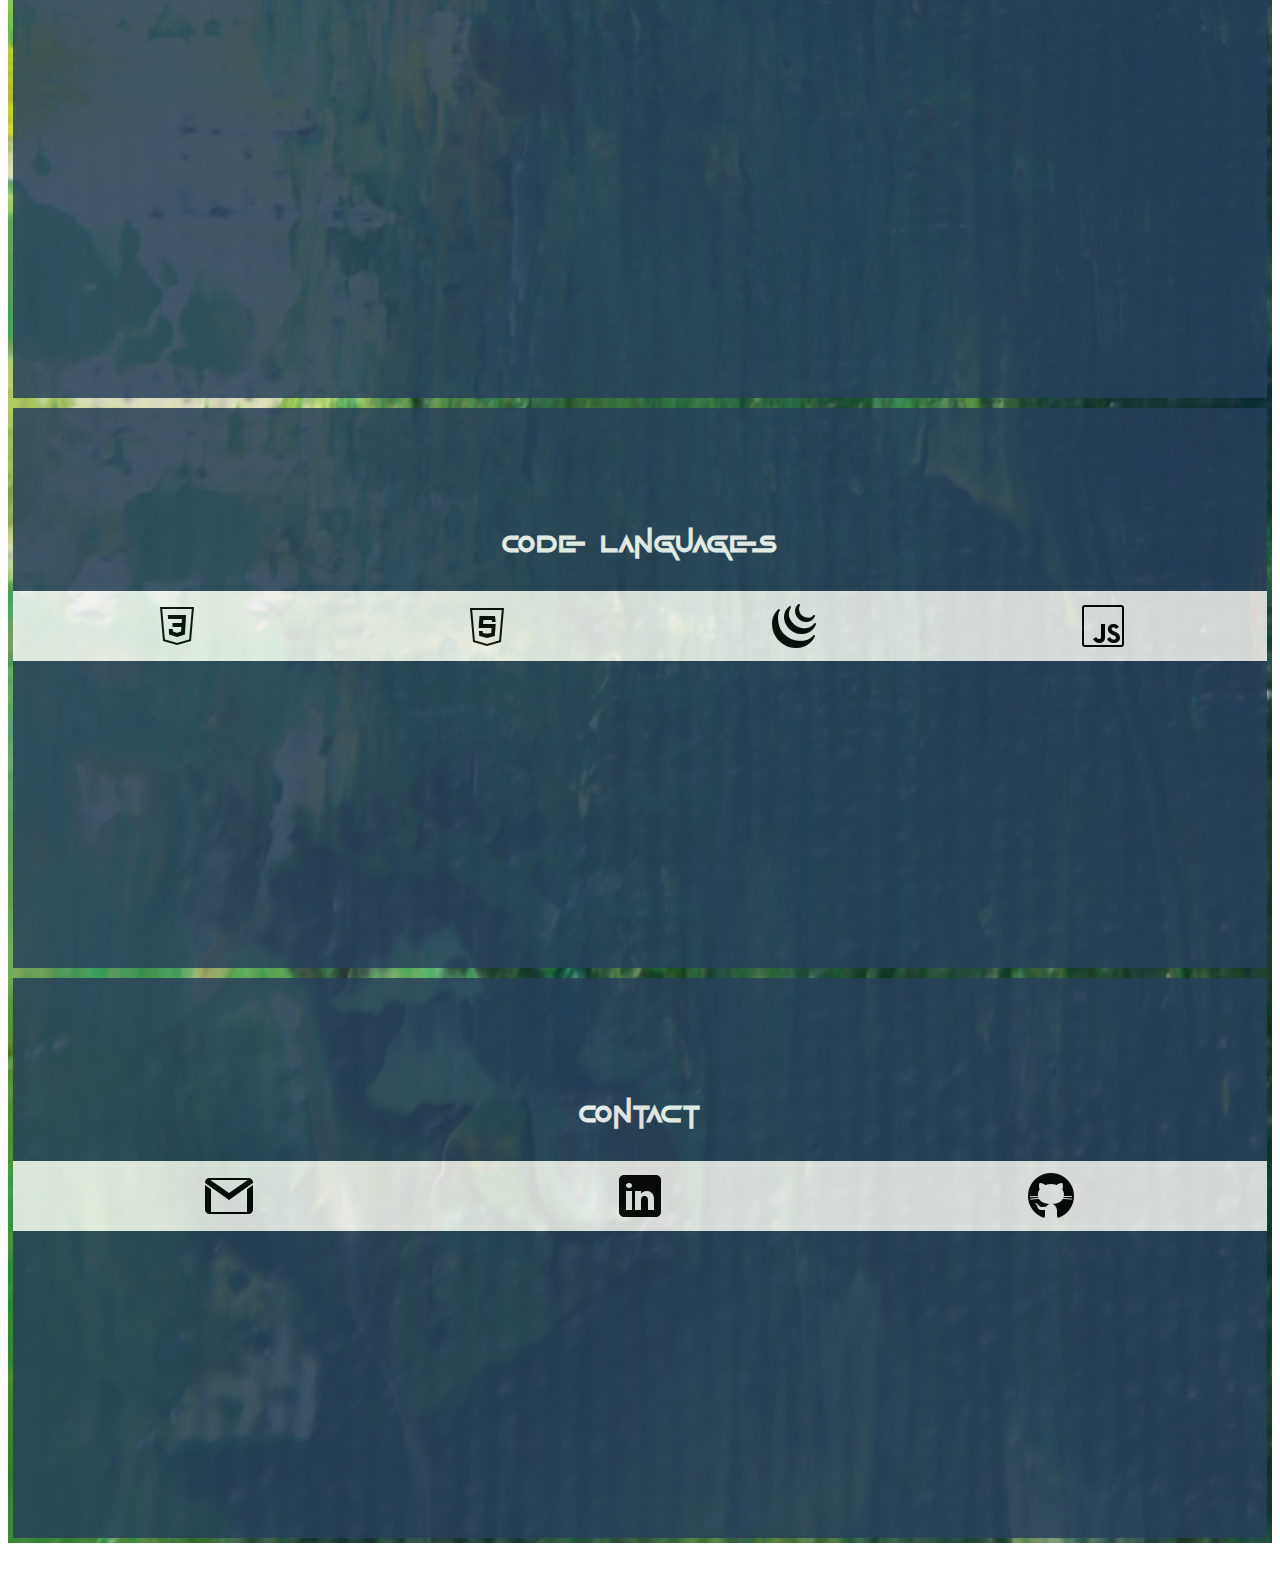
==== commit 74cf6231: "fixed some bugs" ====
--- a/index.html
+++ b/index.html
@@ -56,10 +56,11 @@
       <!-- Projects Section -->
       <div id="project_section" class="projectsbox">
         <h3>Projects</h3>
+        <img class="project2-preview" src="images/project2.png">
       </div>
       <div class="project1">
         <h3>Project_A</h3>
-        
+        <img class="project3-preview" src="images/project3.png">
       </div>
       <div class="project2">
         <h3>Project_B</h3>
@@ -85,7 +86,6 @@
       <div id="contact_section" class="contact-container">
         <h3 class="contact">Contact</h3>
       <div class="icon_container2">
-      <img class="contact-icon" src="images/smartphone.png"></i>
       <img  class="contact-icon" src="images/gmail.png"></i>
       <img class="contact-icon" src="images/linkedin.png">
       <img class="contact-icon" src="images/github.png">
--- a/style.css
+++ b/style.css
@@ -145,6 +145,14 @@
   grid-gap: 5px;
   opacity: 85%;
 }
+.project2-preview{
+  width: 40vh;
+  height: auto;
+}
+.project3-preview{
+  width: 40vh;
+  height: auto;
+}
 
 h3 {
   font-size: 33px;
@@ -173,9 +181,6 @@
   background-color: var(--indigo-dye);
   font-size: 25px;
   opacity: 85%;
-  background-image: url(images/anastasia-mezenina-7DGdHT5LTl0-unsplash.jpg);
-  background-repeat: no-repeat;
-  background-position: center;
 }
 .project2 {
   grid-column: 1 / 4;
@@ -184,10 +189,6 @@
   background-color: var(--indigo-dye);
   font-size: 25px;
   opacity: 85%;
-  background-image: url(images/mateusz-bajdak-npNhp50pZko-unsplash.jpg);
-  background-repeat: no-repeat;
-  background-position: center;
-  background-size: cover;
 }
 .project3 {
   grid-column: 1 / 4;
@@ -196,10 +197,7 @@
   background-color: var(--indigo-dye);
   font-size: 25px;
   opacity: 85%;
-  background-image: url(images/zdenek-machacek-WXSJfseLjIk-unsplash\ \(1\).jpg);
-  background-repeat: no-repeat;
-  background-position: center;
-  background-size: cover;
+ 
 }
 /*<!-- Skills Section and Icons. --> */
 /* I need to add all the icons for the skills */
--- a/responsive.css
+++ b/responsive.css
@@ -98,6 +98,14 @@
   .projectsbox {
     grid-column: 1 / 4;
   }
+  .project2-preview{
+    width: 85vh;
+    height: auto;
+  }
+  .project3-preview{
+    width: 75vh;
+    height: auto;
+  }
   .toolbox-container {
     grid-column: 1 / 4;
     grid-row: 8 / 9;
